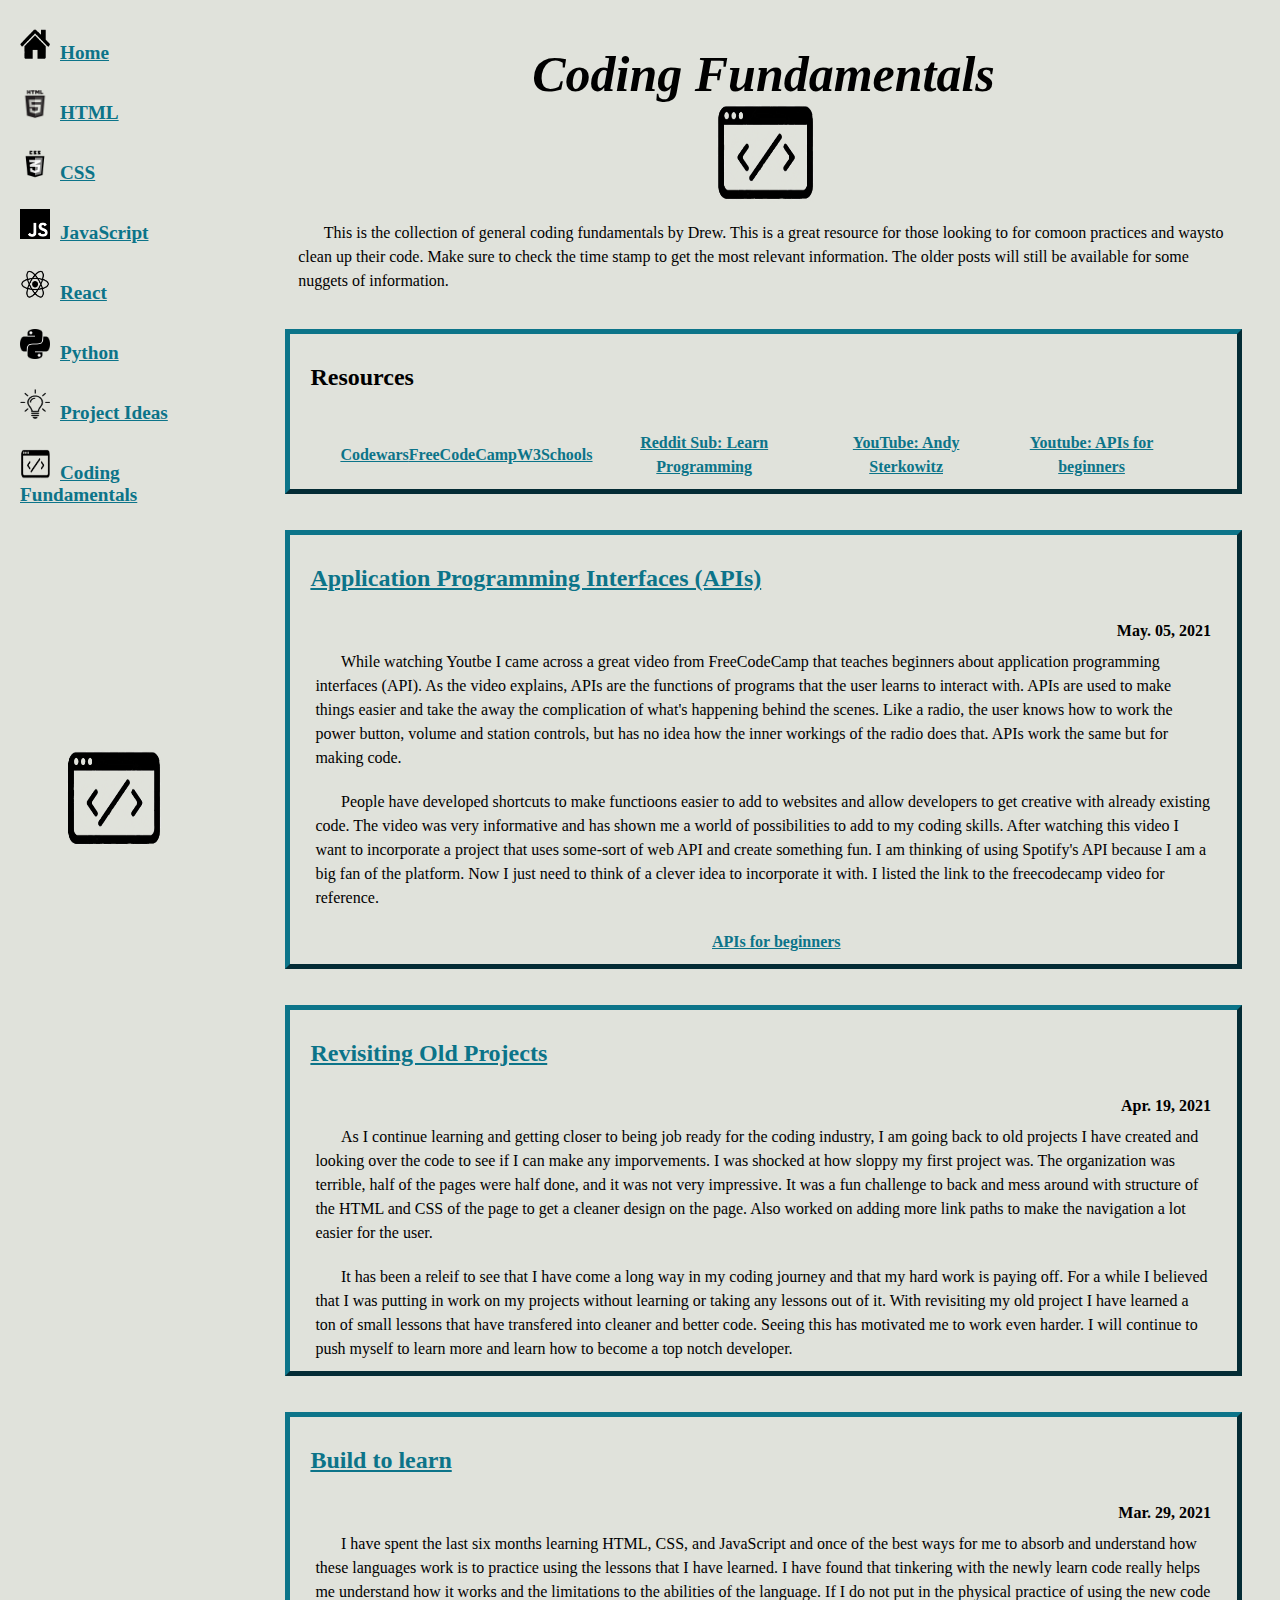
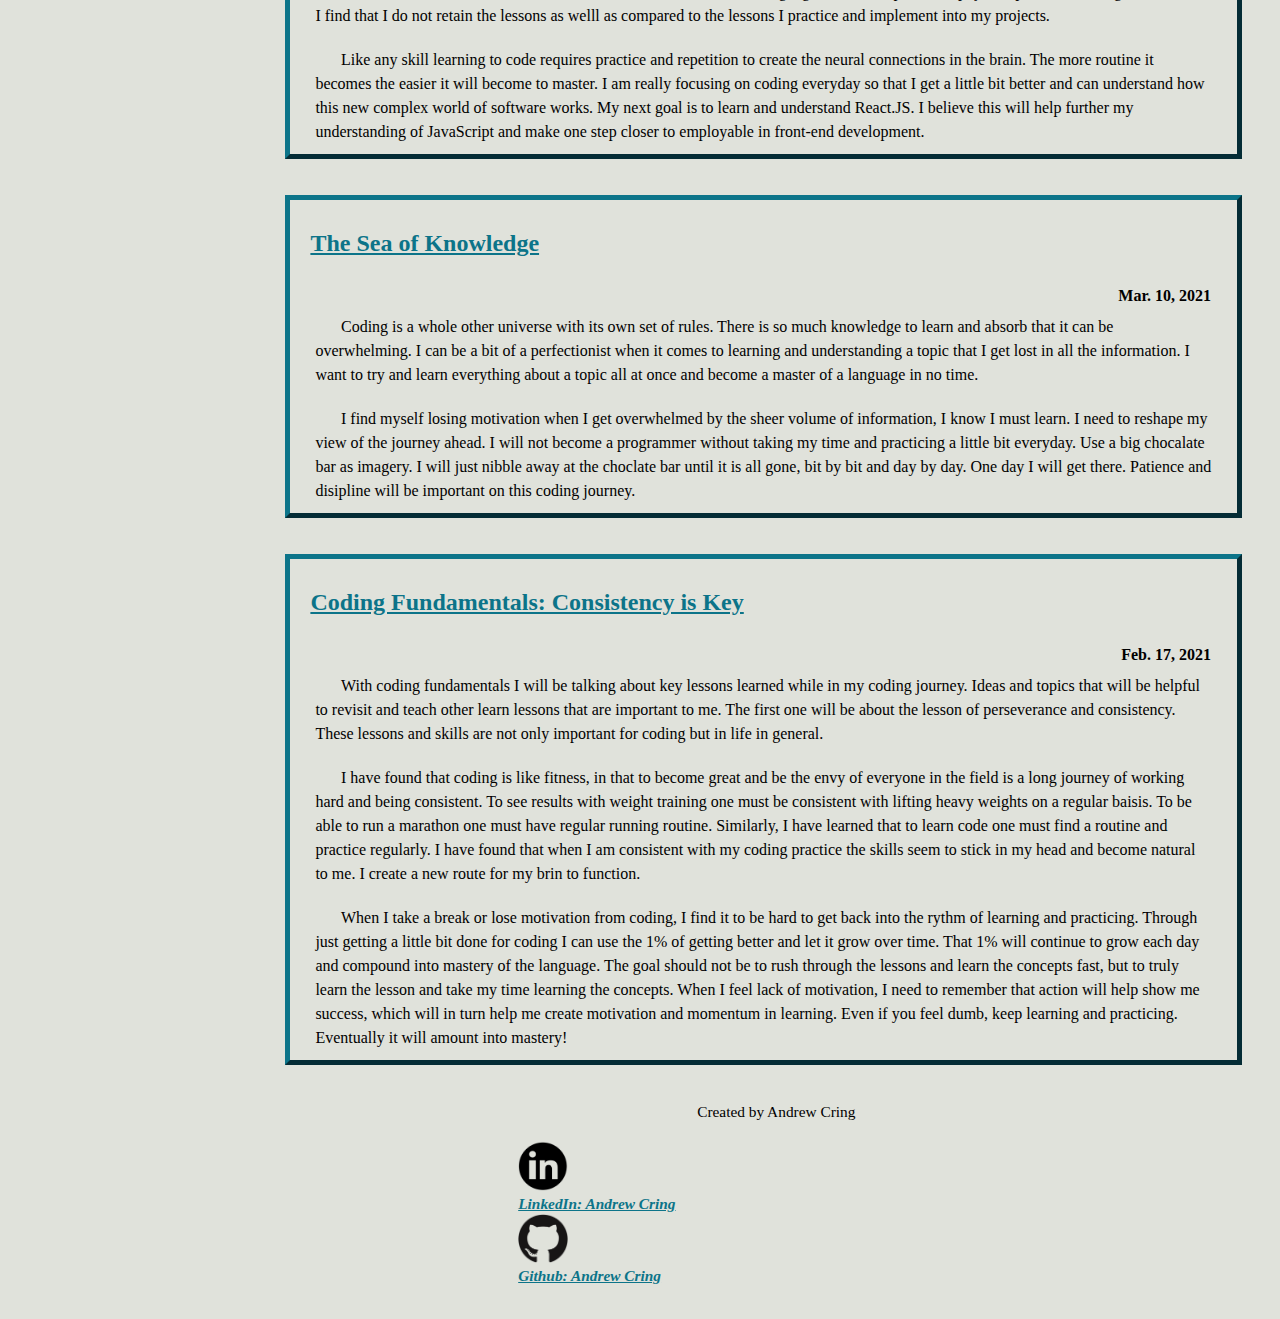
==== code_fundamentals.html @ 366c7fe5 "Update code_fundamentals.html" ====
<!doctype html>
<html>
<head>
<title>Coding Fundamentals</title>
<meta charset="utf-8">
<link href="styles.css" rel="stylesheet" type="text/css" />
</head>

<body>
<nav>
<ul>
<li><a href="index.html"><img src="images/Home_Icon2.jpeg"/>Home</a></li><!--Will need to make changes to the nav so the icon looks better highlighted-->
<li><a href="html_archive.html"><img src="images/HTML5_Logo.png"/>HTML</a></li>
<li><a href="css_archive.html"><img src="images/CSS3_Logo.png"/>CSS</a></li>
<li><a href="javascript_archive.html"><img src="images/JS_Logo.png"/>JavaScript</a></li>
<li><a href="react_archive.html"><img src="images/reactjs_logo.jpeg"/>React</a></li>
<li><a href="python_archive.html"><img src="images/Python_Logo.png"/>Python</a></li>
<li><a href="project_ideas.html"><img src="images/Light_Bulb2.png"/>Project Ideas</a></li>
<li><a href="code_fundamentals.html"><img src="images/Coding_Icon2.jpeg"/>Coding Fundamentals</a></li>
</ul>
  <a href="code_fundamentals.html"><img class="active_page" src="images/Coding_Icon2.jpeg"/></a>
</nav>
  <div id="main">
<div><h1><em>Coding Fundamentals</em></h1>
<img src="images/Coding_Icon2.jpeg" class="image-center" height="100px" width="100px"/>
<br/>
<p>This is the collection of general coding fundamentals by Drew. This is a great resource for those looking to for comoon practices and waysto clean up their code. Make sure to check the time stamp to get the most relevant information. The older posts will still be available for some nuggets of information.</p></div>
<article>
<h2>Resources</h2>
<p class="resources_links"><a href="https://www.codewars.com/dashboard" target="_blank">Codewars</a> <a href="https://www.freecodecamp.org/" target="_blank">FreeCodeCamp</a> <a href="https://www.w3schools.com/" target="_blank">W3Schools</a> <a href="https://www.reddit.com/r/learnprogramming/" target="_blank">Reddit Sub: Learn Programming</a> <a href="https://www.youtube.com/channel/UCZ9qFEC82qM6Pk-54Q4TVWA" target="_blank">YouTube: Andy Sterkowitz</a> <a href="https://www.youtube.com/watch?v=GZvSYJDk-us&t=4497s" target="_blank">Youtube: APIs for beginners</a></p>
</article>
<br/>
<article id="twentyfirst-article">
<h2><a href="index.html#twentyfirst-article">Application Programming Interfaces (APIs)</a></h2>
<time datetime="05-05-2021">May. 05, 2021</time>
<p> While watching Youtbe I came across a great video from FreeCodeCamp that teaches beginners about application programming interfaces (API). As the video explains, APIs are the functions of programs that the user learns to interact with. APIs are used to make things easier and take the away the complication of what's happening behind the scenes. Like a radio, the user knows how to work the power button, volume and station controls, but has no idea how the inner workings of the radio does that. APIs work the same but for making code.</p>

<p> People have developed shortcuts to make functioons easier to add to websites and allow developers to get creative with already existing code. The video was very informative and has shown me a world of possibilities to add to my coding skills. After watching this video I want to incorporate a project that uses some-sort of web API and create something fun. I am thinking of using Spotify's API because I am a big fan of the platform. Now I just need to think of a clever idea to incorporate it with. I listed the link to the freecodecamp video for reference. </p>
<p><a href="https://www.youtube.com/watch?v=GZvSYJDk-us&t=4497s" target="_blank">APIs for beginners</a></p>
</article>
<br/>
<article id="eighteenth-article">
<h2><a href="index.html#eighteenth-article"> Revisiting Old Projects</a></h2>
<time datetime="04-19-2021">Apr. 19, 2021</time>
<p> As I continue learning and getting closer to being job ready for the coding industry, I am going back to old projects I have created and looking over the code to see if I can make any imporvements. I was shocked at how sloppy my first project was. The organization was terrible, half of the pages were half done, and it was not very impressive. It was a fun challenge to back and mess around with structure of the HTML and CSS of the page to get a cleaner design on the page. Also worked on adding more link paths to make the navigation a lot easier for the user. </p>

<p> It has been a releif to see that I have come a long way in my coding journey and that my hard work is paying off. For a while I believed that I was putting in work on my projects without learning or taking any lessons out of it. With revisiting my old project I have learned a ton of small lessons that have transfered into cleaner and better code. Seeing this has motivated me to work even harder. I will continue to push myself to learn more and learn how to become a top notch developer.  </p>
</article>
</br>
<article id="sixteenth-article">
<h2><a href="index.html#sixteenth-article">Build to learn</a></h2>
<time datetime="03-29-2021">Mar. 29, 2021</time>
<p> I have spent the last six months learning HTML, CSS, and JavaScript and once of the best ways for me to absorb and understand how these languages work is to practice using the lessons that I have learned. I have found that tinkering with the newly learn code really helps me understand how it works and the limitations to the abilities of the language. If I do not put in the physical practice of using the new code I find that I do not retain the lessons as welll as compared to the lessons I practice and implement into my projects. </p>

<p> Like any skill learning to code requires practice and repetition to create the neural connections in the brain. The more routine it becomes the easier it will become to master. I am really focusing on coding everyday so that I get a little bit better and can understand how this new complex world of software works. My next goal is to learn and understand React.JS. I believe this will help further my understanding of JavaScript and make one step closer to employable in front-end development. </p>
</article>
<br/>
<article id="tenth-article">
<h2><a href="index.html#tenth-article">The Sea of Knowledge</a></h2>
<time datetime="03-10-2021">Mar. 10, 2021</time>
<p>Coding is a whole other universe with its own set of rules. There is so much knowledge to learn and absorb that it can be overwhelming. I can be a bit of a perfectionist when it comes to learning and understanding a topic that I get lost in all the information. I want to try and learn everything about a topic all at once and become a master of a language in no time. </p>

<p>I find myself losing motivation when I get overwhelmed by the sheer volume of information, I know I must learn. I need to reshape my view of the journey ahead. I will not become a programmer without taking my time and practicing a little bit everyday. Use a big chocalate bar as imagery. I will just nibble away at the choclate bar until it is all gone, bit by bit and day by day. One day I will get there. Patience and disipline will be important on this coding journey. </p>
</article>
<br/>
<article id="fifth-article">
<h2><a href="index.html#fifth-article">Coding Fundamentals: Consistency is Key</a></h2>
<time datetime="02-17-2021">Feb. 17, 2021</time>
<p> With coding fundamentals I will be talking about key lessons learned while in my coding journey. Ideas and topics that will be helpful to revisit and teach other learn lessons that are important to me. The first one will be about the lesson of perseverance and consistency. These lessons and skills are not only important for coding but in life in general. </p>

<p> I have found that coding is like fitness, in that to become great and be the envy of everyone in the field is a long journey of working hard and being consistent. To see results with weight training one must be consistent with lifting heavy weights on a regular baisis. To be able to run a marathon one must have regular running routine. Similarly, I have learned that to learn code one must find a routine and practice regularly. I have found that when I am consistent with my coding practice the skills seem to stick in my head and become natural to me. I create a new route for my brin to function. </p>

<p> When I take a break or lose motivation from coding, I find it to be hard to get back into the rythm of learning and practicing. Through just getting a little bit done for coding I can use the 1% of getting better and let it grow over time. That 1% will continue to grow each day and compound into mastery of the language. The goal should not be to rush through the lessons and learn the concepts fast, but to truly learn the lesson and take my time learning the concepts. When I feel lack of motivation, I need to remember that action will help show me success, which will in turn help me create motivation and momentum in learning. Even if you feel dumb, keep learning and practicing. Eventually it will amount into mastery! </p>
</article>

<footer>
<p>Created by Andrew Cring</p>
<a href="https://www.linkedin.com/in/andrew-cring-57a558130/"><img src="images/linkedin_logo.png" width="50px" height="50px"/>
<address>LinkedIn: Andrew Cring</a></address>
<a href="https://github.com/ACring17"><img src="images/github_logo.png" width="50px" height="50px"/>
<address>Github: Andrew Cring</a></address>
</footer>
  </div>
<script src="blog.js"></script>
</body>
</html>
---- styles.css ----
body,
body * {
    margin: unset;
    box-sizing: unset;
    padding: unset;
    color: unset;
    text-decoration: unset;
    background-color: #e0e2db;
}

h1 {
    text-align: center;
    padding-top: 3vh;
    font-size: 50px;
}

h2 {
    margin: 30px 20px;
}

h3 {
    text-align: center;
}

div {
    display: flex;
    flex-flow: column wrap;
    margin: 1vh 2vw;
}

#main {
    transition: margin-left .5s;
    padding-left: 247px;
}

div a:hover {
    color: #daa520;
}

p {
    text-indent: 2vw;
    margin-bottom: 2vh;
    line-height: 1.5;
    display: flex;
    justify-content: center;
    align-items: center;
}

a {
    text-decoration: underline;
    font-weight: 600;
}

a:link {
    color: #0c7489;
}

a:visited {
    color: purple;
}

a:hover {
    color: #daa520;
}


/*Everything above is the parent styling for the page. Will effect everything outside the article*/

nav {
    display: block;
    justify-content: space-around;
    align-items: center;
    font-size: 1.2rem;
    margin: 0;
    padding: 20px 20px;
    height: 100%;
    width: 17%;
    position: fixed;
    overflow: auto;
}

nav li {
    flex-direction: column;
    list-style-type: none;
    padding-bottom: 25px;
}

nav img {
    height: 30px;
    width: 30px;
    padding-right: 10px;
}

.active_page {
    height: 11%;
    width: 45%;
    padding-top: 100%;
    padding-left: 20%;
}

/*Below is the styling for the article elements and will change how the article is displayed.*/

article {
    display: flex;
    flex-flow: column wrap;
    margin: 1vh 1vw;
    border: 5px outset #0c7489;
}

article p {
    margin: 10px 25px;
}

article a:link {
    color: #0c7489;
}

article a:hover {
    color: #daa520;
}

.resources_links {
    text-align: center;
    word-wrap: normal;
    text-indent: unset;
    white-space: normal;
    padding: 0px 25px;
}

time {
    display: flex;
    flex-direction: row-reverse;
    padding-right: 2vw;
    float: initial;
    font-weight: 600;
}

footer {
    margin: 2vw;
    font-size: 1.2vw;
}


/*Below are the classes and IDs used to help style specific elements*/

.image-center {
    margin: auto;
}


/*Make a class or CSS rule for article links so they look different */

/* CODE FOR SMALLER SCREENS */

@media screen (min-width: 400px) {
    article {
        grid-template-columns: 1fr 5% [start] 90% [end] 5% 1fr;
    }
    nav {
        display: flex;
        justify-content: space-around;
        align-items: center;
        font-size: .9rem;
         padding: 10px 20px;
    }
    .active_page {
        position: absolute;
        min-height: 20px;
        min-width: 20px;
    }
    #main {
        padding-left: 150px;
    }
    footer {
        padding: 0 130px;
    }
}


/* CODE FOR LANDSCAPE MODE */

@media screen and (min-width: 568px) {
    article {
        grid-template-columns: 1fr 5% [start] 90% [end] 5% 1fr;
    }
    nav {
        display: flex;
        justify-content: space-around;
        align-items: center;
        font-size: .9rem;
        padding: 10px 20px;
    }
    .active_page {
        position: absolute;
        min-height: 20px;
        min-width: 20px;
    }
    #main {
        padding-left: 170px;
    }
    footer {
        padding: 0 220px;
    }
}


/* CODE FOR TABLET SCREENS */

@media (min-width: 768px) {
    article {
        display: flex;
        flex-flow: column wrap;
        margin: 1vh 1vw;
        border: 5px outset #0c7489;
    }
    nav {
        display: block;
        justify-content: space-around;
        align-items: center;
        font-size: 1.2rem;
        margin: 0;
        padding: 20px 20px;
        height: 100%;
        min-width: 130px;
        position: fixed;
        overflow: auto;
    }
    .active_page {
        position: relative;
        min-height: 20px;
        min-width: 20px;
        padding-bottom: 50px;
    }
    #main {
        padding-left: 200px;
    }
}

/* CODE FOR SMALL DESKTOPS/LAPTOPS */

@media (min-width: 1024px) {
    article {
        display: flex;
        flex-flow: column wrap;
        margin: 1vh 1vw;
        border: 5px outset #0c7489;
    }
    nav {
        display: block;
        justify-content: space-around;
        align-items: center;
        font-size: 1.2rem;
        margin: 0;
        padding: 20px 20px;
        height: 100%;
        width: 17%;
        position: fixed;
        overflow: auto;
    }
    .active_page {
        height: 11%;
        width: 45%;
        padding-top: 100%;
        padding-left: 20%;
    }
    #main {
        transition: margin-left .5s;
        padding-left: 247px;
    }
    footer {
        margin: 2vw;
        font-size: 1.2vw;
    }
}


/* CODE FOR NORMAL DESKTOPS */

@media (min-width: 1300px) {
    article {
        grid-template-columns: 1fr 5% [start] 90% [end] 5% 1fr;
    }
    nav {
        display: flex;
        justify-content: space-around;
        align-items: center;
        font-size: .9rem;
    }
}
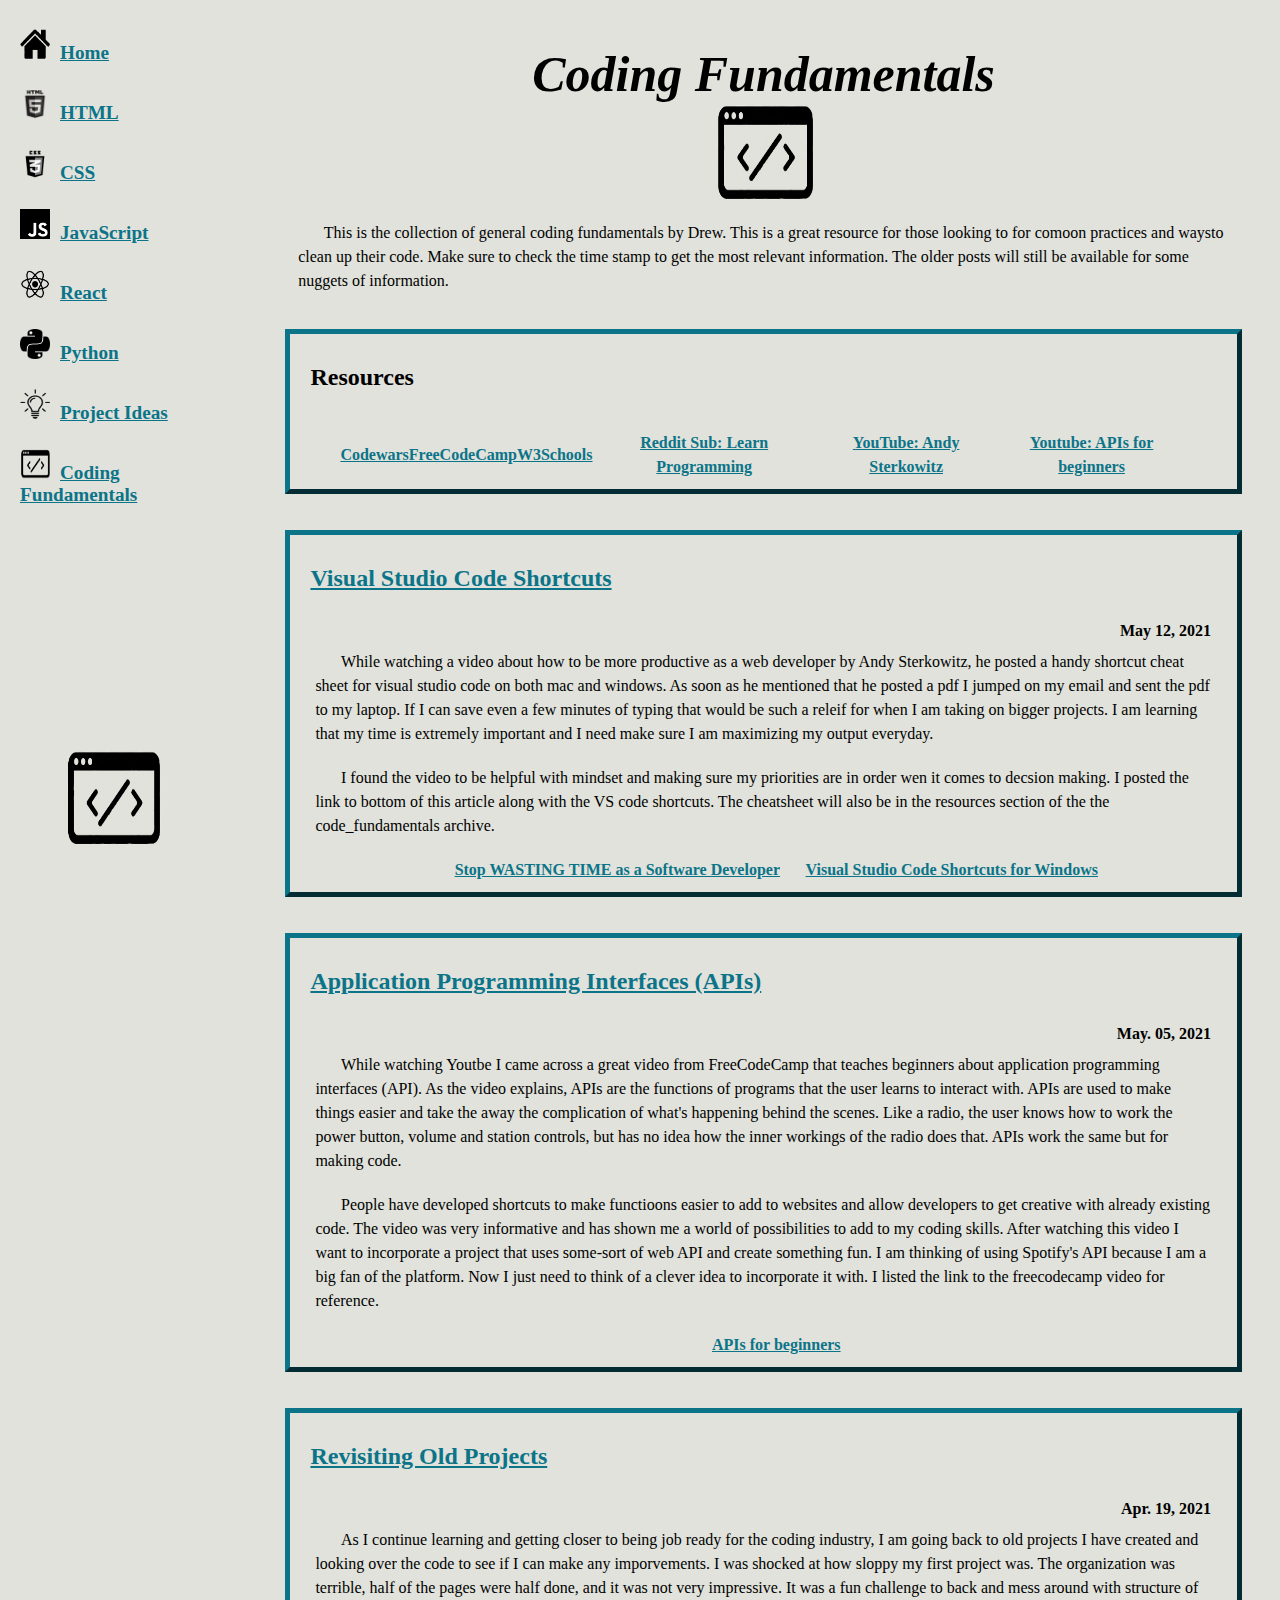
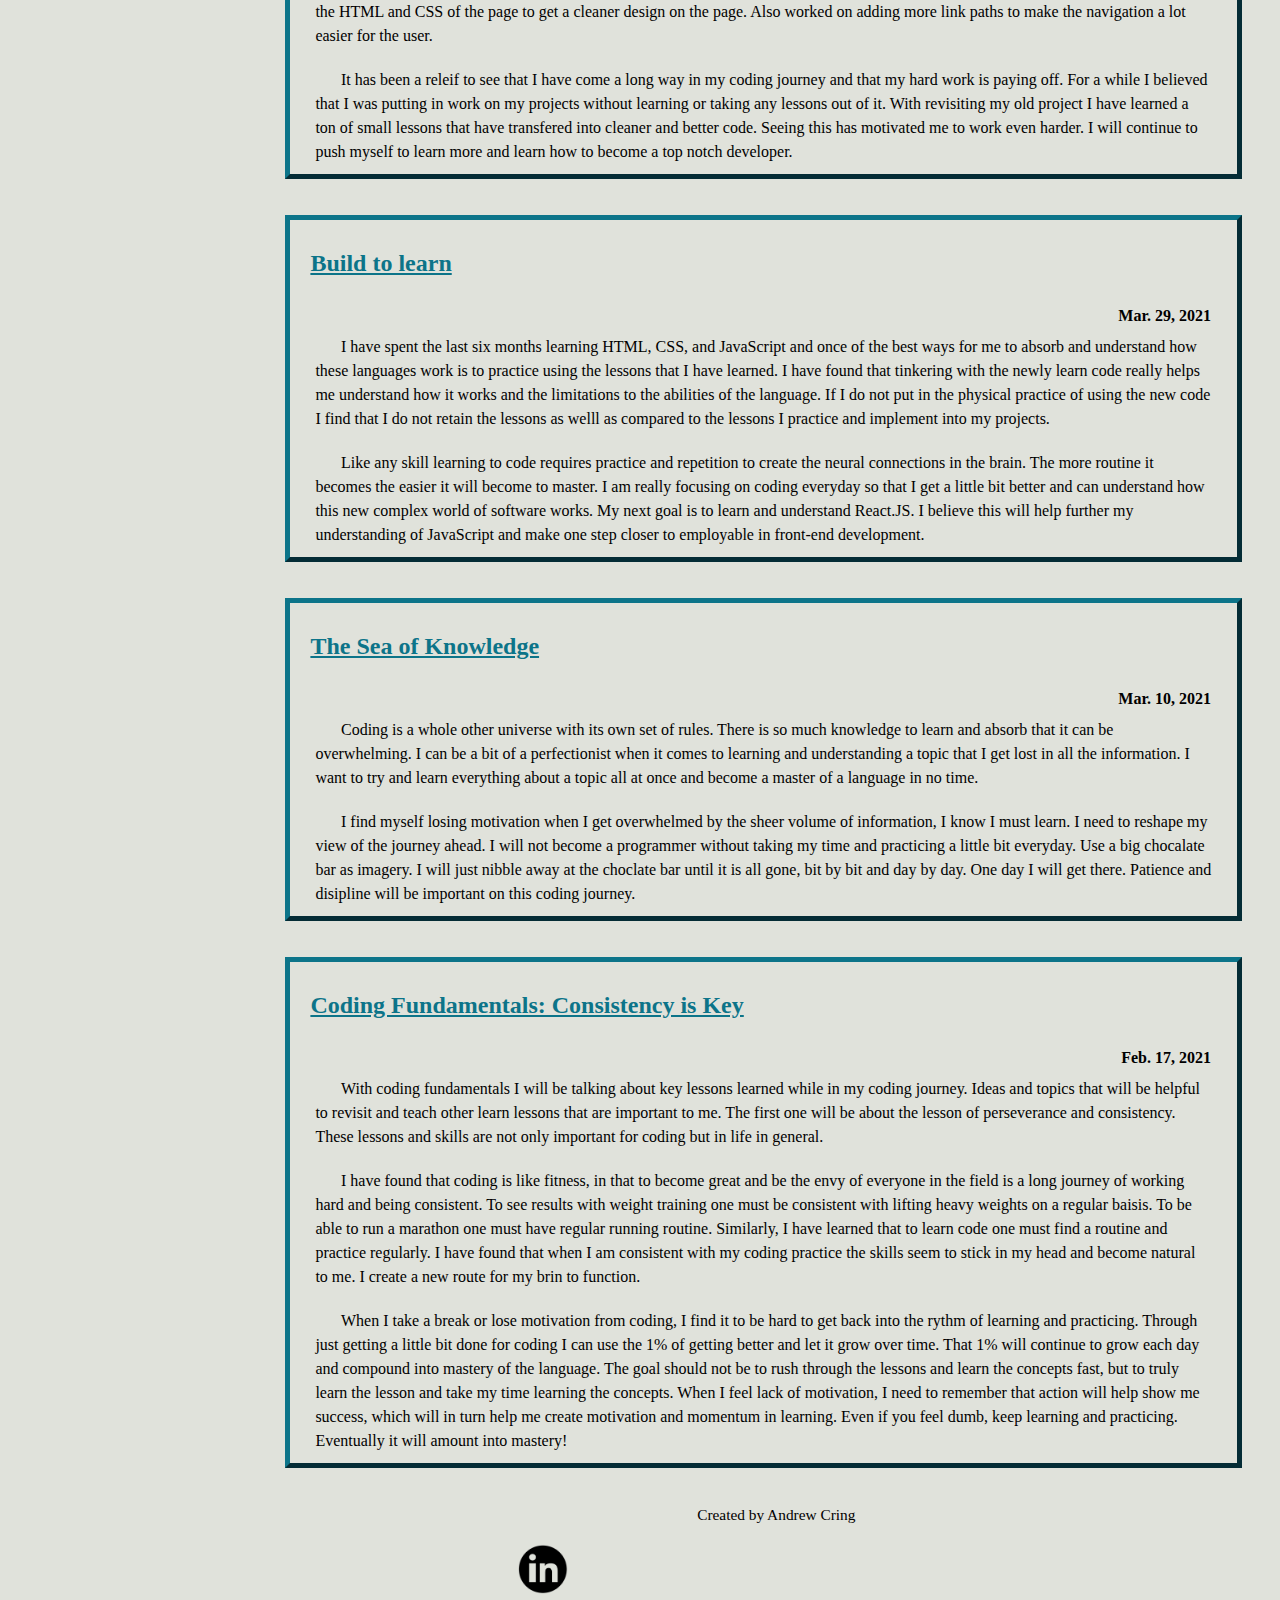
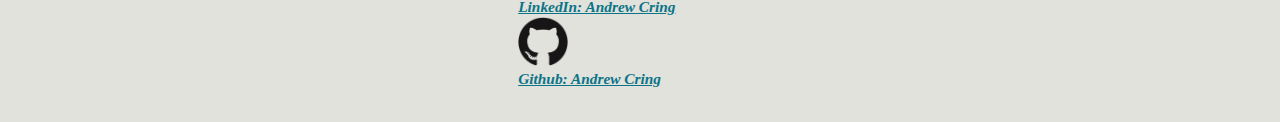
==== commit 1d748c34: "Update code_fundamentals.html" ====
--- a/code_fundamentals.html
+++ b/code_fundamentals.html
@@ -28,6 +28,16 @@
 <article>
 <h2>Resources</h2>
 <p class="resources_links"><a href="https://www.codewars.com/dashboard" target="_blank">Codewars</a> <a href="https://www.freecodecamp.org/" target="_blank">FreeCodeCamp</a> <a href="https://www.w3schools.com/" target="_blank">W3Schools</a> <a href="https://www.reddit.com/r/learnprogramming/" target="_blank">Reddit Sub: Learn Programming</a> <a href="https://www.youtube.com/channel/UCZ9qFEC82qM6Pk-54Q4TVWA" target="_blank">YouTube: Andy Sterkowitz</a> <a href="https://www.youtube.com/watch?v=GZvSYJDk-us&t=4497s" target="_blank">Youtube: APIs for beginners</a></p>
+</article>
+<br/>
+<article id="twentythird-article">
+<h2><a href="index.html#twentythird-article"> Visual Studio Code Shortcuts</a></h2>
+<time datetime="05-12-2021">May 12, 2021</time>
+<p> While watching a video about how to be more productive as a web developer by Andy Sterkowitz, he posted a handy shortcut cheat sheet for visual studio code on both mac and windows. As soon as he mentioned that he posted a pdf I jumped on my email and sent the pdf to my laptop. If I can save even a few minutes of typing that would be such a releif for when I am taking on bigger projects. I am learning that my time is extremely important and I need make sure I am maximizing my output everyday.</p>
+
+<p> I found the video to be helpful with mindset and making sure my priorities are in order wen it comes to decsion making. I posted the link to bottom of this article along with the VS code shortcuts. The cheatsheet will also be in the resources section of the the code_fundamentals archive.</p>
+
+<p><a href="https://www.youtube.com/watch?v=SoqXyrTtang" target="_blank">Stop WASTING TIME as a Software Developer</a> <a href="images/keyboard-shortcuts-windows.pdf" target="_blank">Visual Studio Code Shortcuts for Windows</a></p>
 </article>
 <br/>
 <article id="twentyfirst-article">
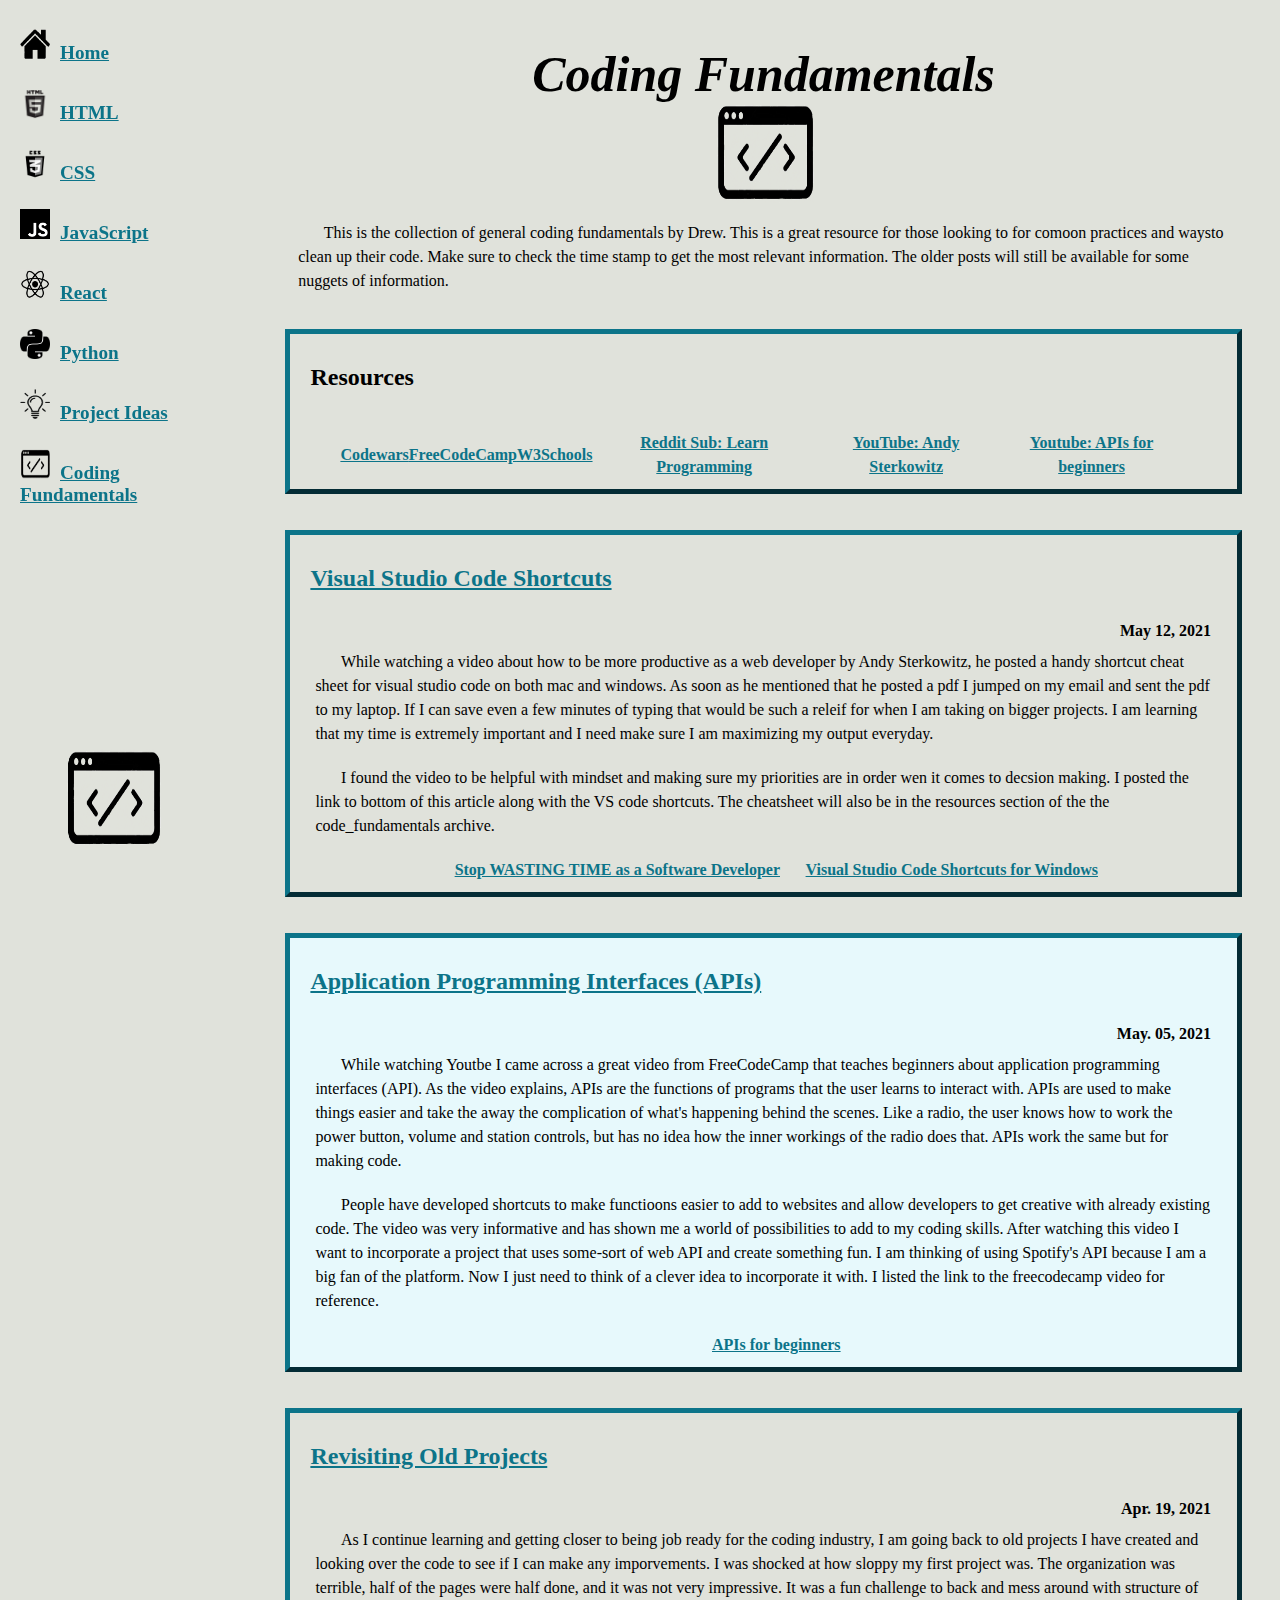
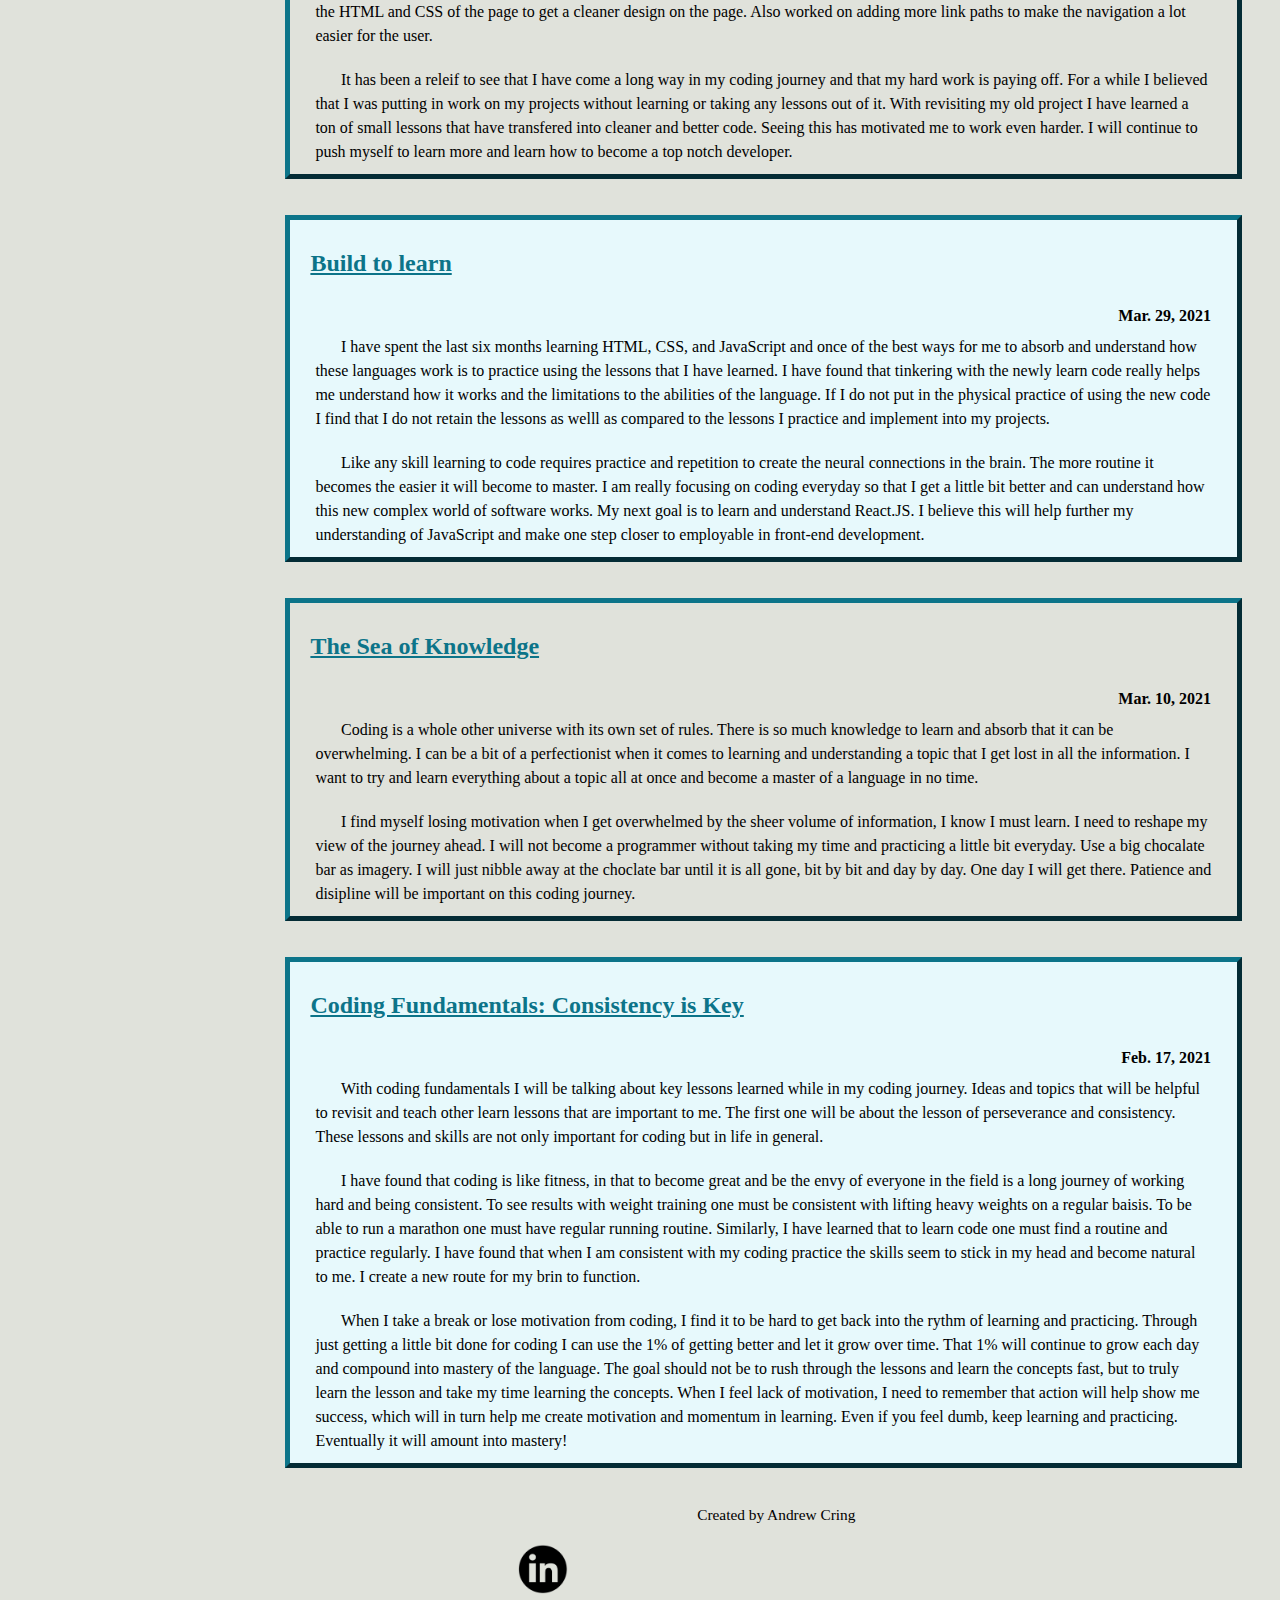
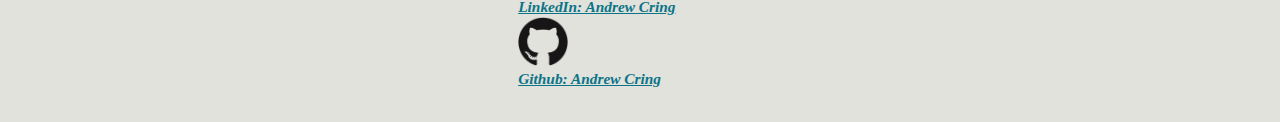
==== commit f5bed6a3: "Update code_fundamentals.html" ====
--- a/code_fundamentals.html
+++ b/code_fundamentals.html
@@ -9,7 +9,7 @@
 <body>
 <nav>
 <ul>
-<li><a href="index.html"><img src="images/Home_Icon2.jpeg"/>Home</a></li><!--Will need to make changes to the nav so the icon looks better highlighted-->
+<li><a href="index.html"><img src="images/Home_Icon2.jpeg"/>Home</a></li>
 <li><a href="html_archive.html"><img src="images/HTML5_Logo.png"/>HTML</a></li>
 <li><a href="css_archive.html"><img src="images/CSS3_Logo.png"/>CSS</a></li>
 <li><a href="javascript_archive.html"><img src="images/JS_Logo.png"/>JavaScript</a></li>
@@ -40,7 +40,7 @@
 <p><a href="https://www.youtube.com/watch?v=SoqXyrTtang" target="_blank">Stop WASTING TIME as a Software Developer</a> <a href="images/keyboard-shortcuts-windows.pdf" target="_blank">Visual Studio Code Shortcuts for Windows</a></p>
 </article>
 <br/>
-<article id="twentyfirst-article">
+<article class= "odd-article" id="twentyfirst-article">
 <h2><a href="index.html#twentyfirst-article">Application Programming Interfaces (APIs)</a></h2>
 <time datetime="05-05-2021">May. 05, 2021</time>
 <p> While watching Youtbe I came across a great video from FreeCodeCamp that teaches beginners about application programming interfaces (API). As the video explains, APIs are the functions of programs that the user learns to interact with. APIs are used to make things easier and take the away the complication of what's happening behind the scenes. Like a radio, the user knows how to work the power button, volume and station controls, but has no idea how the inner workings of the radio does that. APIs work the same but for making code.</p>
@@ -57,7 +57,7 @@
 <p> It has been a releif to see that I have come a long way in my coding journey and that my hard work is paying off. For a while I believed that I was putting in work on my projects without learning or taking any lessons out of it. With revisiting my old project I have learned a ton of small lessons that have transfered into cleaner and better code. Seeing this has motivated me to work even harder. I will continue to push myself to learn more and learn how to become a top notch developer.  </p>
 </article>
 </br>
-<article id="sixteenth-article">
+<article class= "odd-article" id="sixteenth-article">
 <h2><a href="index.html#sixteenth-article">Build to learn</a></h2>
 <time datetime="03-29-2021">Mar. 29, 2021</time>
 <p> I have spent the last six months learning HTML, CSS, and JavaScript and once of the best ways for me to absorb and understand how these languages work is to practice using the lessons that I have learned. I have found that tinkering with the newly learn code really helps me understand how it works and the limitations to the abilities of the language. If I do not put in the physical practice of using the new code I find that I do not retain the lessons as welll as compared to the lessons I practice and implement into my projects. </p>
@@ -73,7 +73,7 @@
 <p>I find myself losing motivation when I get overwhelmed by the sheer volume of information, I know I must learn. I need to reshape my view of the journey ahead. I will not become a programmer without taking my time and practicing a little bit everyday. Use a big chocalate bar as imagery. I will just nibble away at the choclate bar until it is all gone, bit by bit and day by day. One day I will get there. Patience and disipline will be important on this coding journey. </p>
 </article>
 <br/>
-<article id="fifth-article">
+<article class= "odd-article" id="fifth-article">
 <h2><a href="index.html#fifth-article">Coding Fundamentals: Consistency is Key</a></h2>
 <time datetime="02-17-2021">Feb. 17, 2021</time>
 <p> With coding fundamentals I will be talking about key lessons learned while in my coding journey. Ideas and topics that will be helpful to revisit and teach other learn lessons that are important to me. The first one will be about the lesson of perseverance and consistency. These lessons and skills are not only important for coding but in life in general. </p>
--- a/styles.css
+++ b/styles.css
@@ -5,7 +5,14 @@
     padding: unset;
     color: unset;
     text-decoration: unset;
+}
+
+body{
     background-color: #e0e2db;
+}
+
+.odd-article {
+    background-color: #e7f9fc;
 }
 
 h1 {
@@ -98,6 +105,7 @@
     padding-left: 20%;
 }
 
+
 /*Below is the styling for the article elements and will change how the article is displayed.*/
 
 article {
@@ -118,6 +126,9 @@
 article a:hover {
     color: #daa520;
 }
+
+
+/* Use this class for when the resource page gets too long and needs adjustments. Currently on JS resources */
 
 .resources_links {
     text-align: center;
@@ -148,11 +159,12 @@
 }
 
 
-/*Make a class or CSS rule for article links so they look different */
-
 /* CODE FOR SMALLER SCREENS */
 
-@media screen (min-width: 400px) {
+
+/* Still need to work on the active page image, not sitting in the right spot, temporary fix is making it absolute in position. Not sure where it went though.  */
+
+@media screen and (min-width: 400px) {
     article {
         grid-template-columns: 1fr 5% [start] 90% [end] 5% 1fr;
     }
@@ -161,7 +173,7 @@
         justify-content: space-around;
         align-items: center;
         font-size: .9rem;
-         padding: 10px 20px;
+        padding: 10px 20px;
     }
     .active_page {
         position: absolute;
@@ -236,6 +248,7 @@
     }
 }
 
+
 /* CODE FOR SMALL DESKTOPS/LAPTOPS */
 
 @media (min-width: 1024px) {
@@ -278,12 +291,35 @@
 
 @media (min-width: 1300px) {
     article {
-        grid-template-columns: 1fr 5% [start] 90% [end] 5% 1fr;
-    }
-    nav {
-        display: flex;
-        justify-content: space-around;
-        align-items: center;
-        font-size: .9rem;
-    }
-}
+        display: flex;
+        flex-flow: column wrap;
+        margin: 1vh 1vw;
+        border: 5px outset #0c7489;
+    }
+    nav {
+        display: block;
+        justify-content: space-around;
+        align-items: center;
+        font-size: 1.2rem;
+        margin: 0;
+        padding: 20px 20px;
+        height: 100%;
+        width: 17%;
+        position: fixed;
+        overflow: auto;
+    }
+    .active_page {
+        height: 11%;
+        width: 45%;
+        padding-top: 100%;
+        padding-left: 20%;
+    }
+    #main {
+        transition: margin-left .5s;
+        padding-left: 247px;
+    }
+    footer {
+        margin: 2vw;
+        font-size: 1.2vw;
+    }
+}
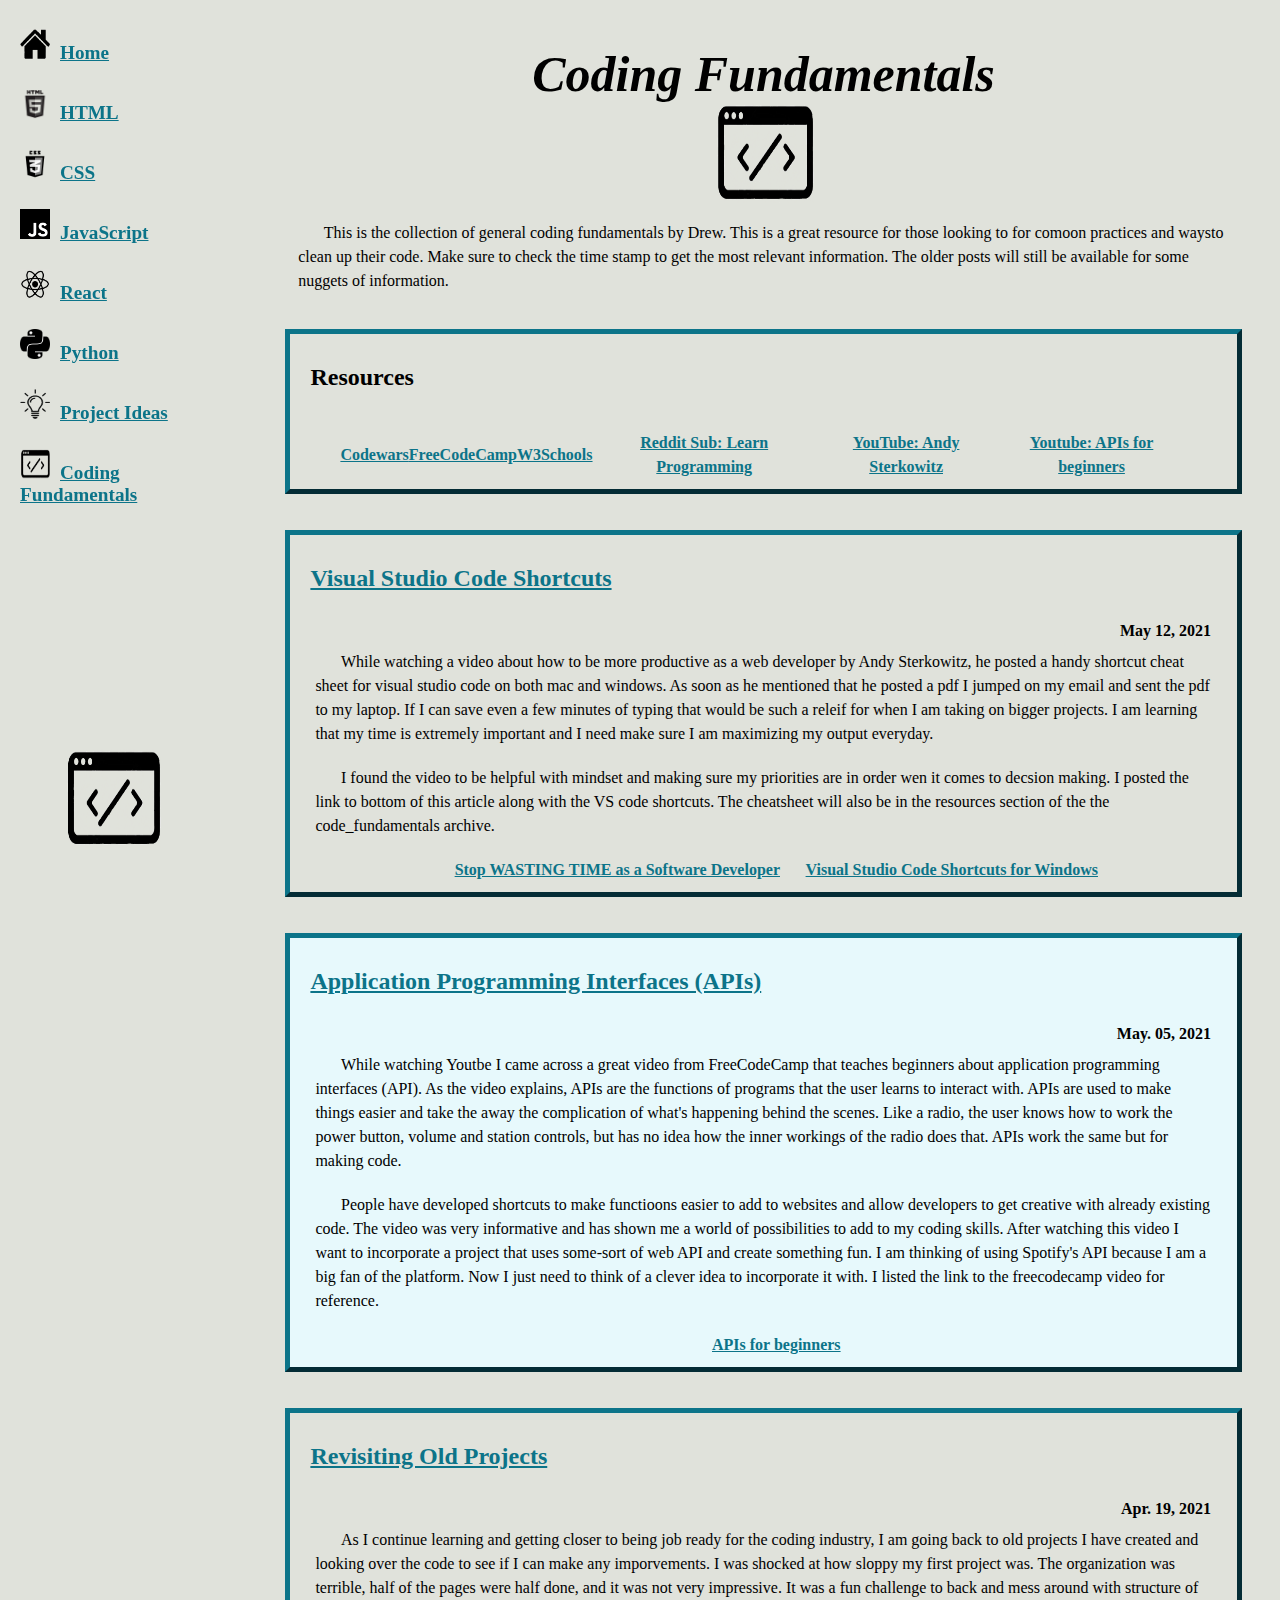
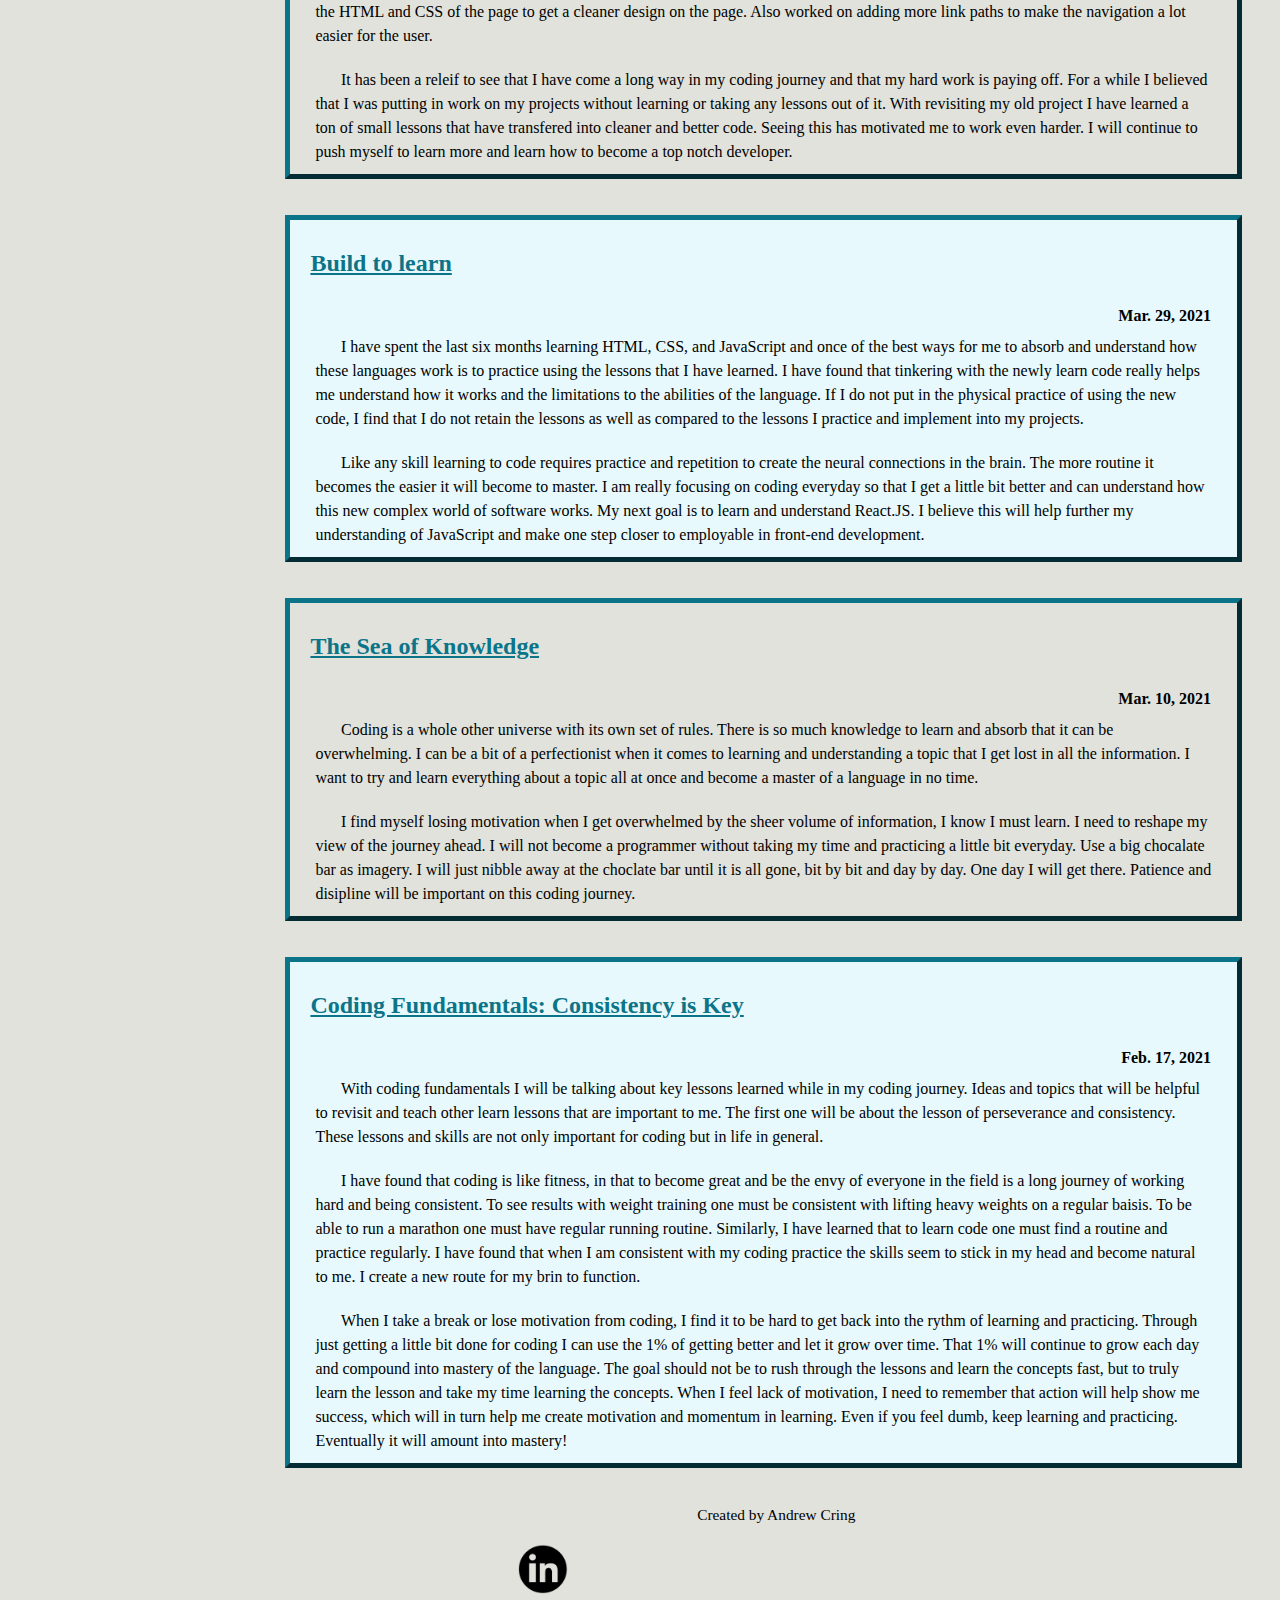
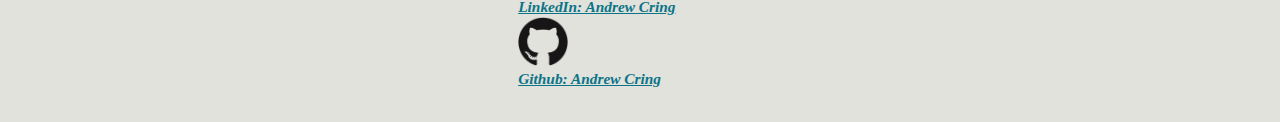
==== commit ef0bbdb7: "Update code_fundamentals.html" ====
--- a/code_fundamentals.html
+++ b/code_fundamentals.html
@@ -60,7 +60,7 @@
 <article class= "odd-article" id="sixteenth-article">
 <h2><a href="index.html#sixteenth-article">Build to learn</a></h2>
 <time datetime="03-29-2021">Mar. 29, 2021</time>
-<p> I have spent the last six months learning HTML, CSS, and JavaScript and once of the best ways for me to absorb and understand how these languages work is to practice using the lessons that I have learned. I have found that tinkering with the newly learn code really helps me understand how it works and the limitations to the abilities of the language. If I do not put in the physical practice of using the new code I find that I do not retain the lessons as welll as compared to the lessons I practice and implement into my projects. </p>
+<p> I have spent the last six months learning HTML, CSS, and JavaScript and once of the best ways for me to absorb and understand how these languages work is to practice using the lessons that I have learned. I have found that tinkering with the newly learn code really helps me understand how it works and the limitations to the abilities of the language. If I do not put in the physical practice of using the new code, I find that I do not retain the lessons as well as compared to the lessons I practice and implement into my projects. </p>
 
 <p> Like any skill learning to code requires practice and repetition to create the neural connections in the brain. The more routine it becomes the easier it will become to master. I am really focusing on coding everyday so that I get a little bit better and can understand how this new complex world of software works. My next goal is to learn and understand React.JS. I believe this will help further my understanding of JavaScript and make one step closer to employable in front-end development. </p>
 </article>
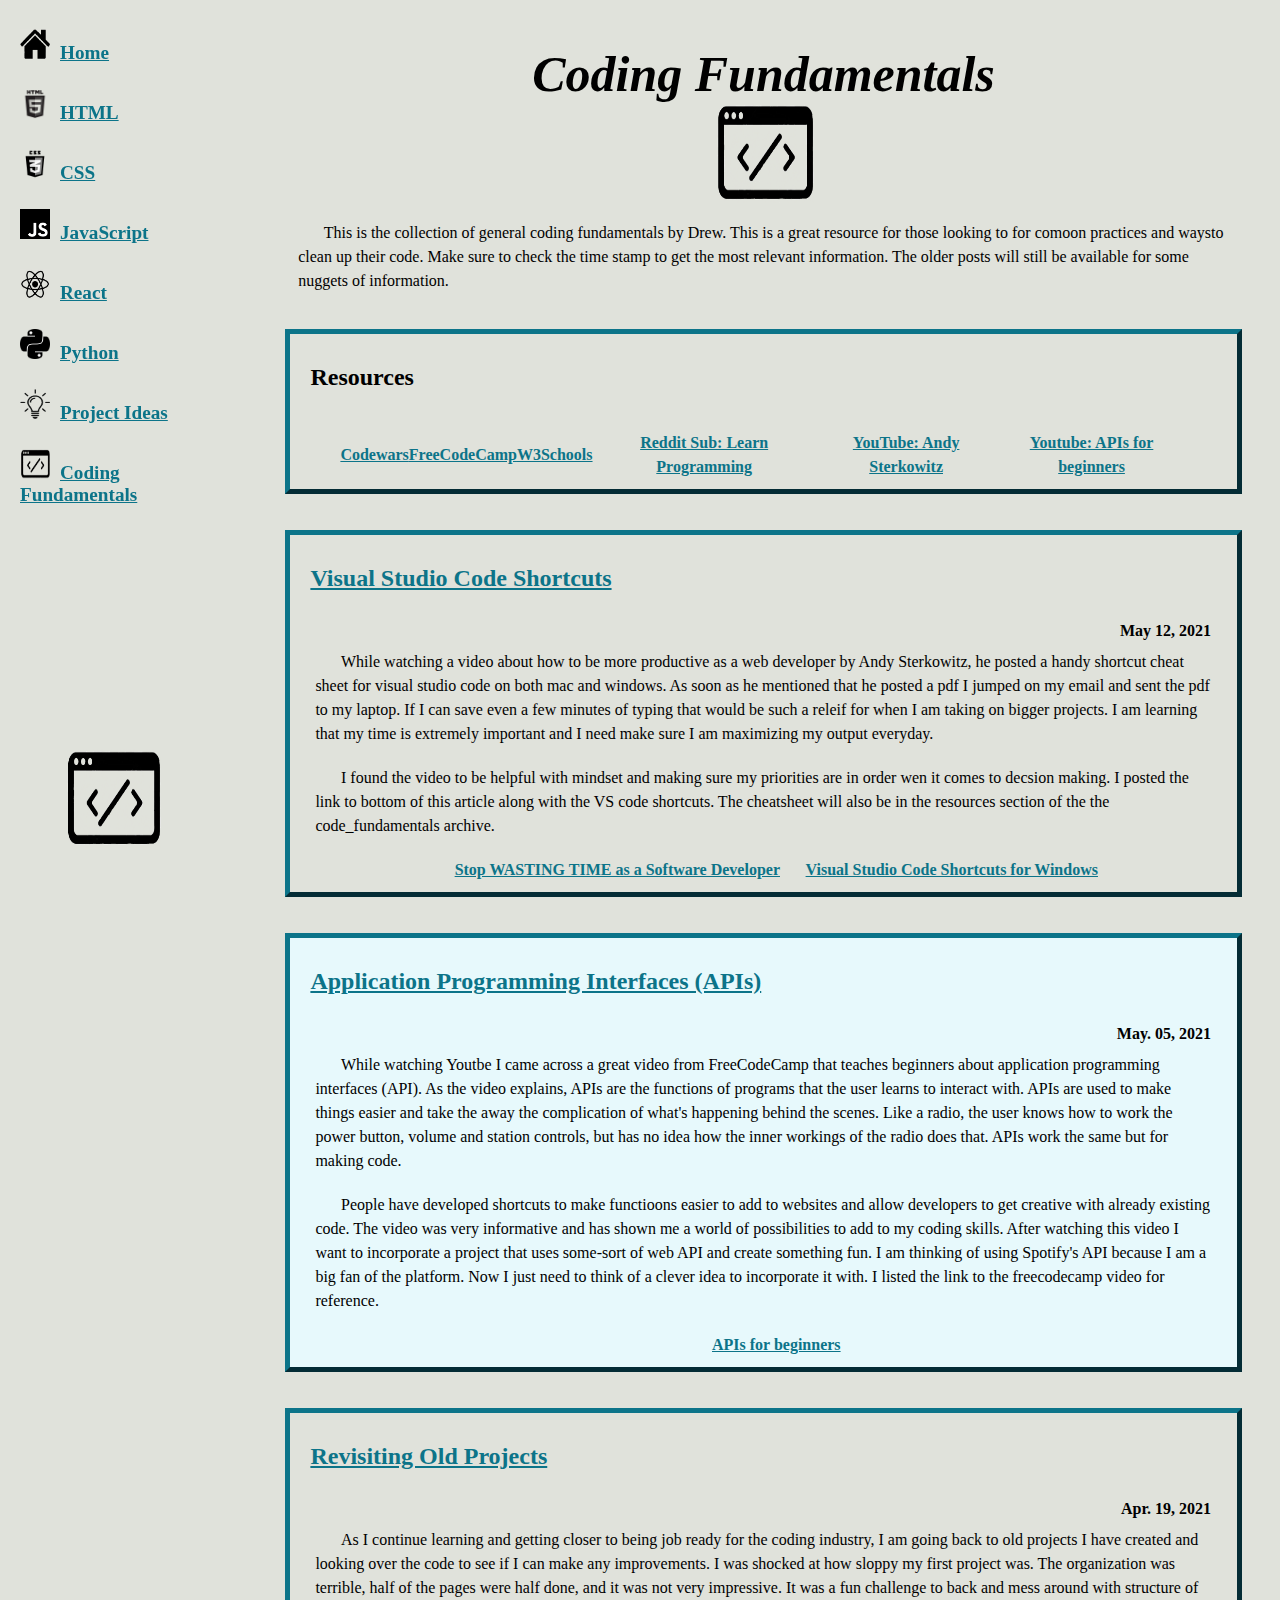
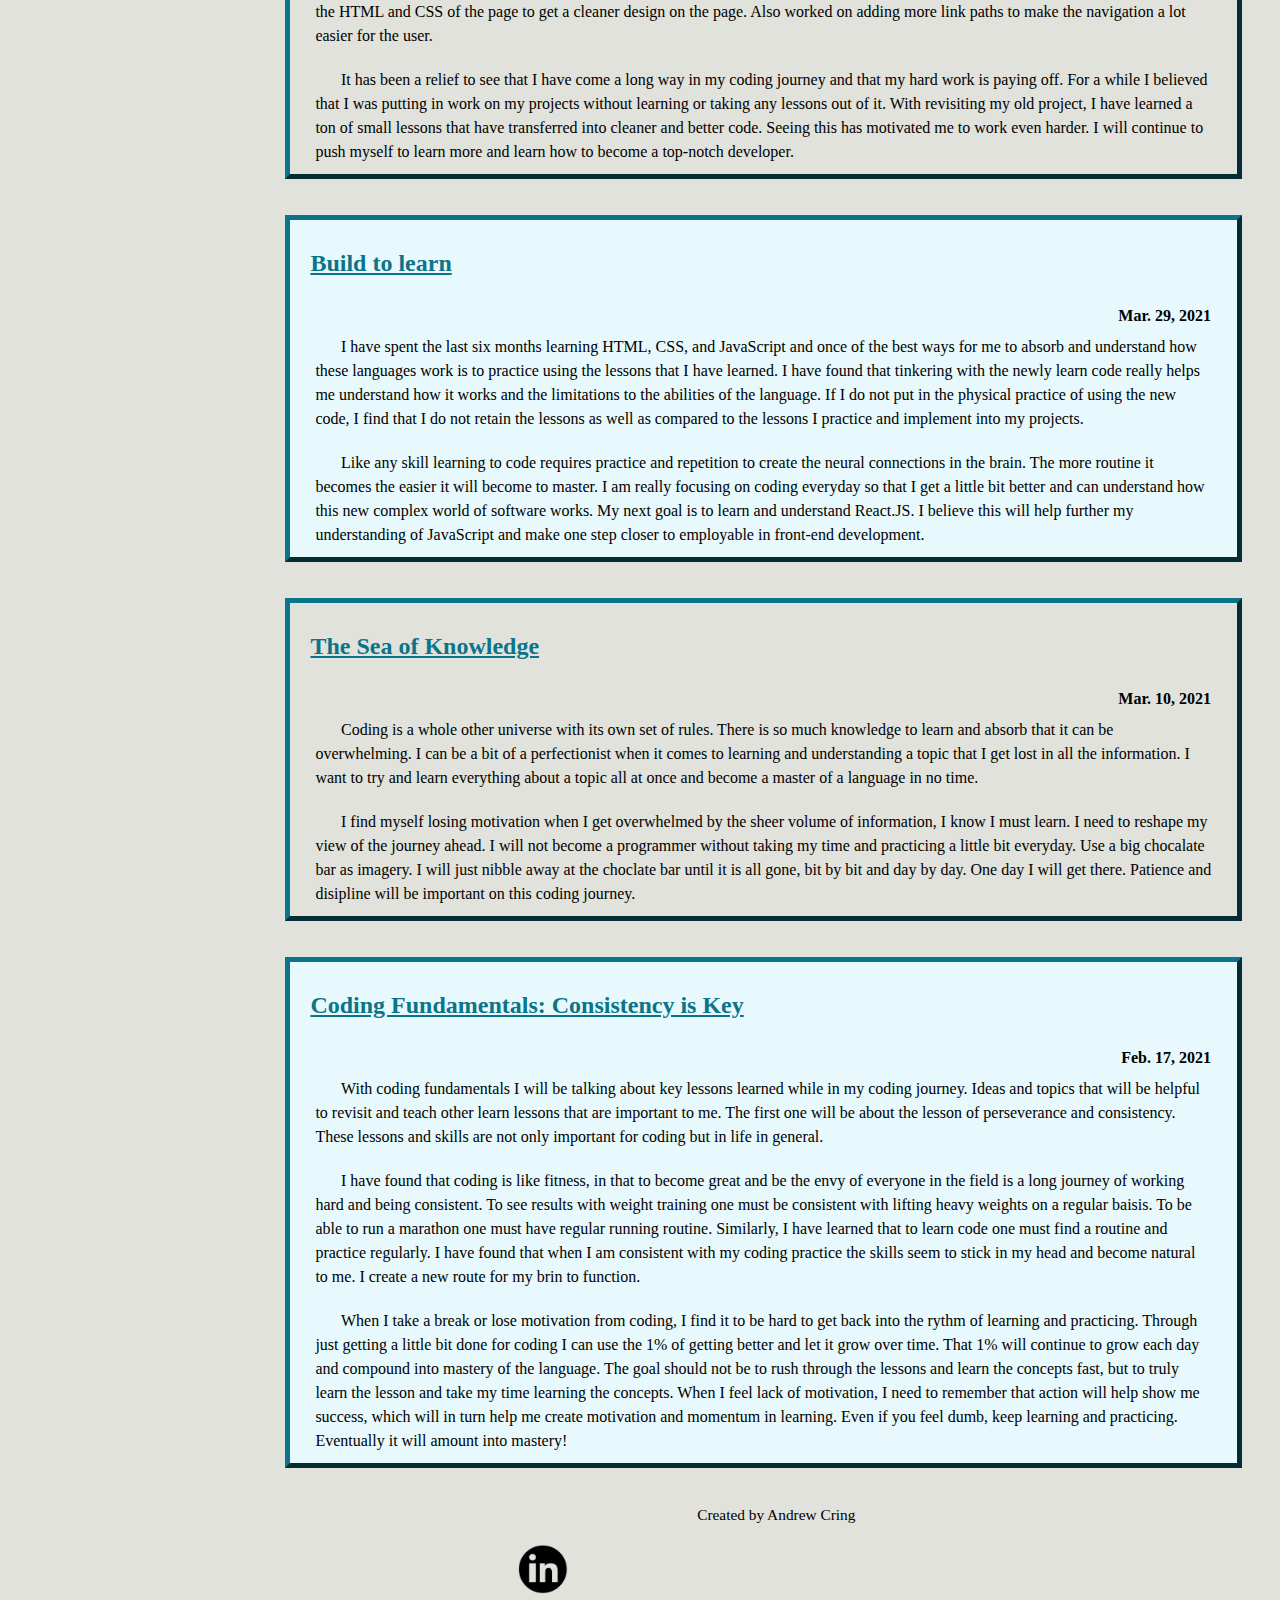
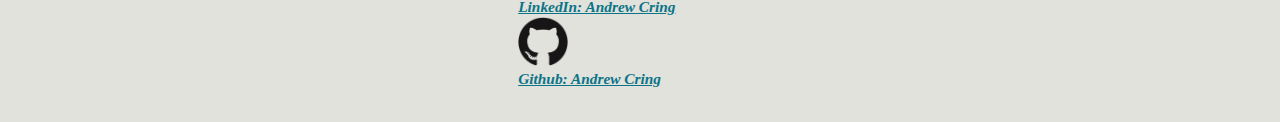
==== commit 0e850865: "Update code_fundamentals.html" ====
--- a/code_fundamentals.html
+++ b/code_fundamentals.html
@@ -52,9 +52,9 @@
 <article id="eighteenth-article">
 <h2><a href="index.html#eighteenth-article"> Revisiting Old Projects</a></h2>
 <time datetime="04-19-2021">Apr. 19, 2021</time>
-<p> As I continue learning and getting closer to being job ready for the coding industry, I am going back to old projects I have created and looking over the code to see if I can make any imporvements. I was shocked at how sloppy my first project was. The organization was terrible, half of the pages were half done, and it was not very impressive. It was a fun challenge to back and mess around with structure of the HTML and CSS of the page to get a cleaner design on the page. Also worked on adding more link paths to make the navigation a lot easier for the user. </p>
+<p> As I continue learning and getting closer to being job ready for the coding industry, I am going back to old projects I have created and looking over the code to see if I can make any improvements. I was shocked at how sloppy my first project was. The organization was terrible, half of the pages were half done, and it was not very impressive. It was a fun challenge to back and mess around with structure of the HTML and CSS of the page to get a cleaner design on the page. Also worked on adding more link paths to make the navigation a lot easier for the user. </p>
 
-<p> It has been a releif to see that I have come a long way in my coding journey and that my hard work is paying off. For a while I believed that I was putting in work on my projects without learning or taking any lessons out of it. With revisiting my old project I have learned a ton of small lessons that have transfered into cleaner and better code. Seeing this has motivated me to work even harder. I will continue to push myself to learn more and learn how to become a top notch developer.  </p>
+<p> It has been a relief to see that I have come a long way in my coding journey and that my hard work is paying off. For a while I believed that I was putting in work on my projects without learning or taking any lessons out of it. With revisiting my old project, I have learned a ton of small lessons that have transferred into cleaner and better code. Seeing this has motivated me to work even harder. I will continue to push myself to learn more and learn how to become a top-notch developer. </p>
 </article>
 </br>
 <article class= "odd-article" id="sixteenth-article">
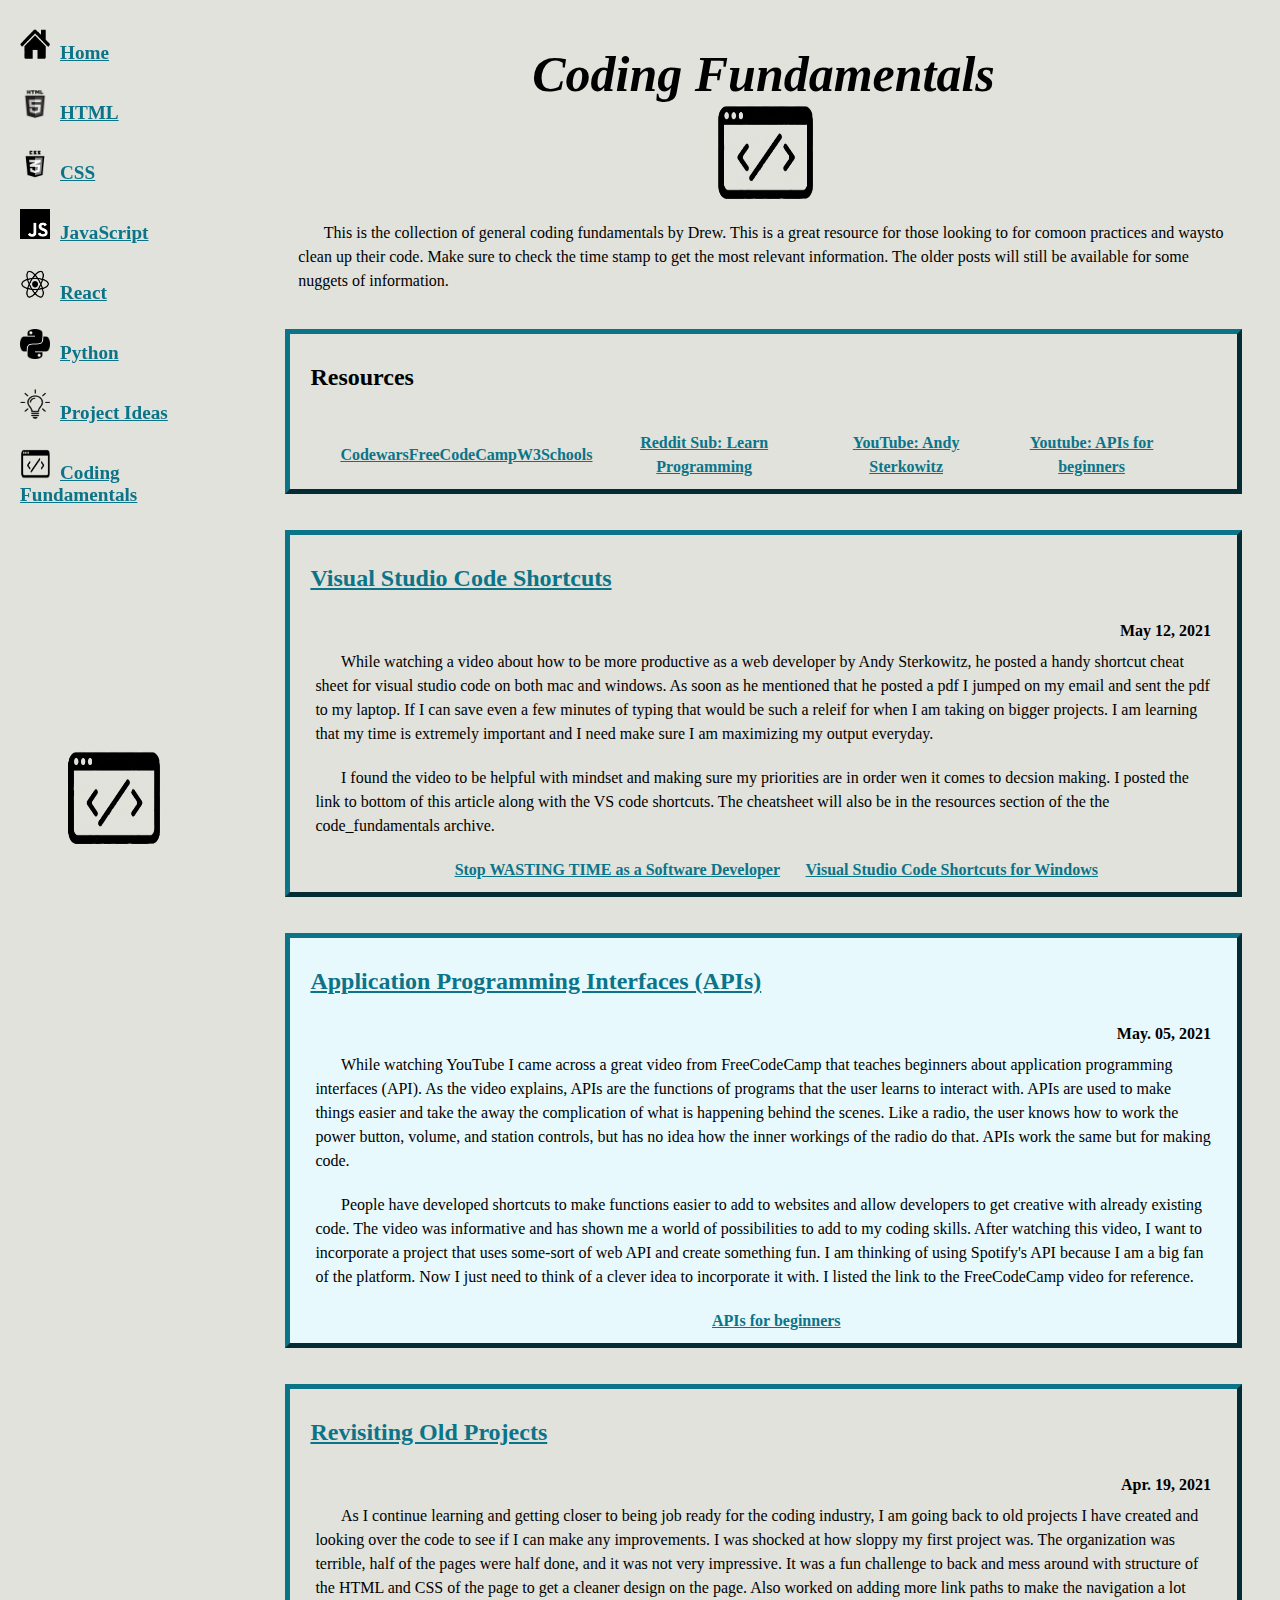
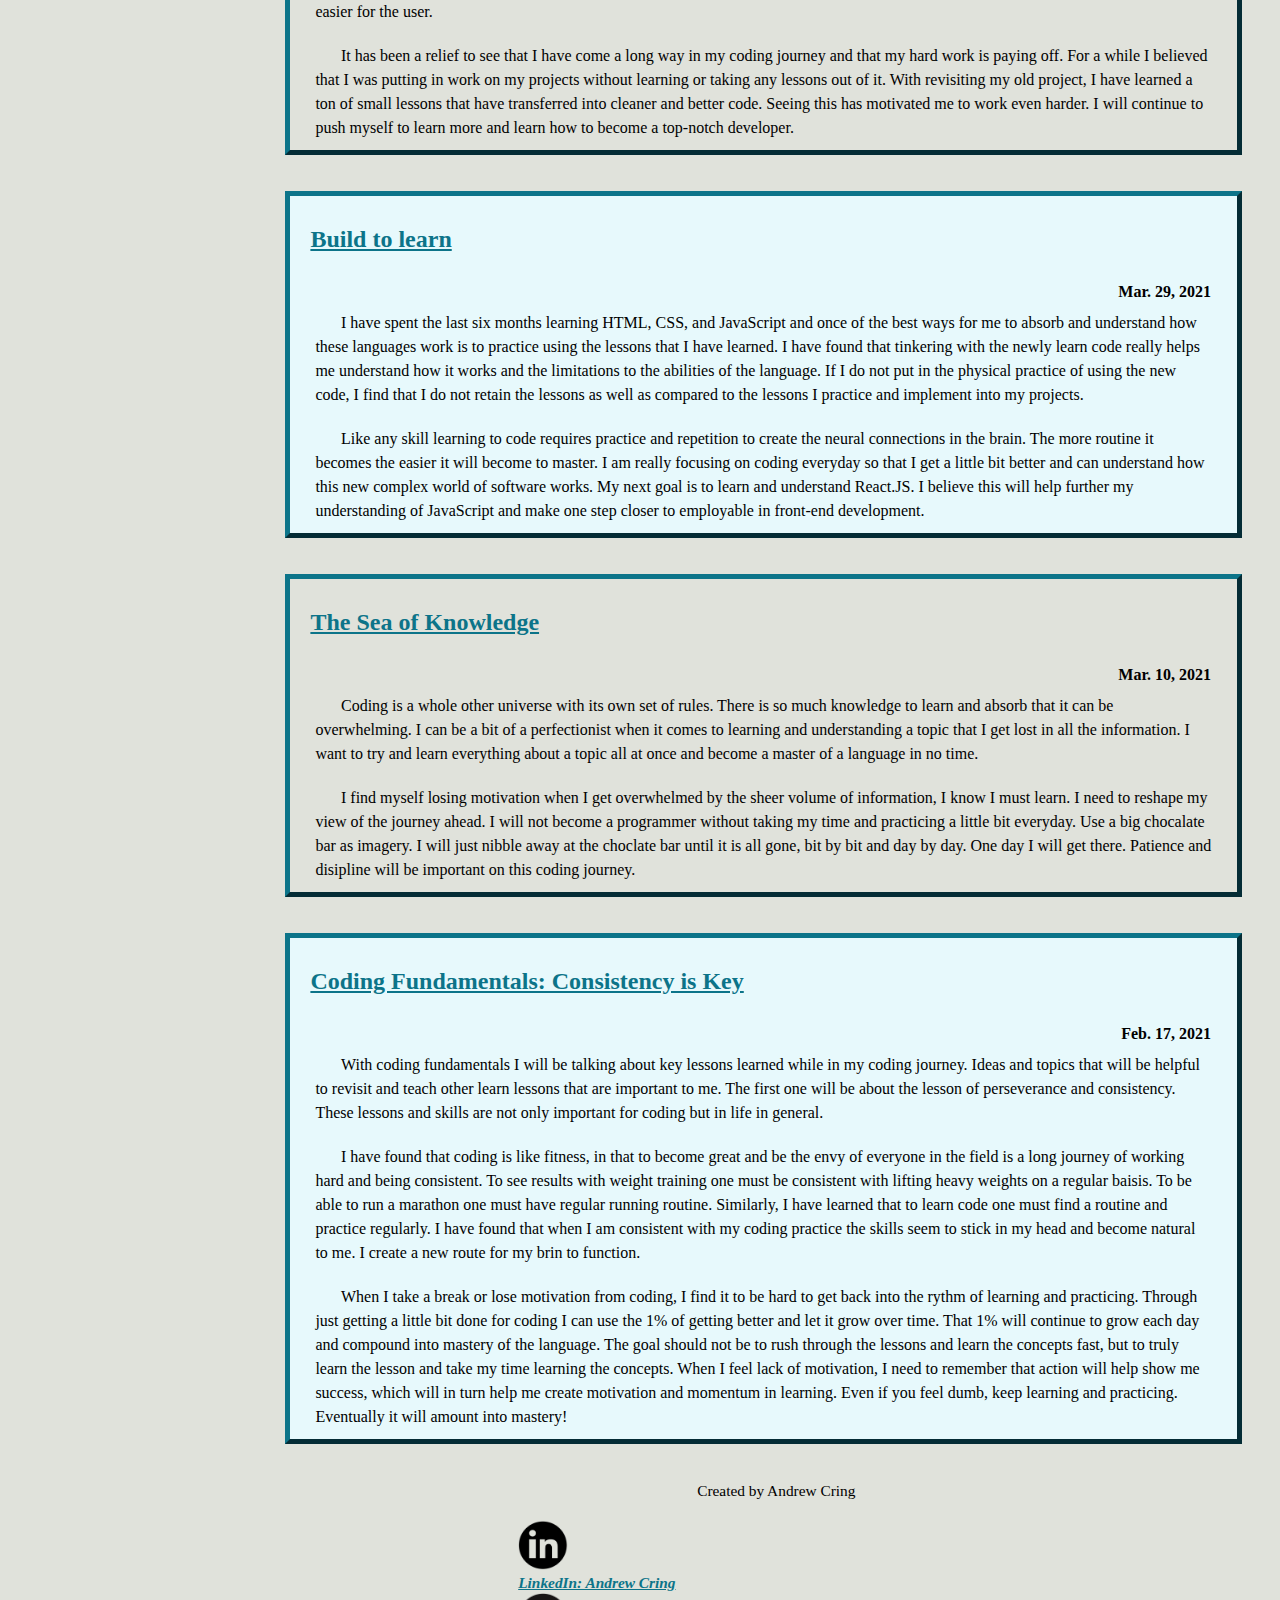
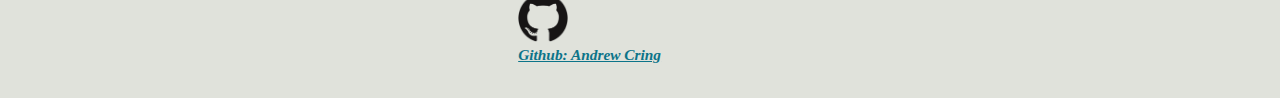
==== commit b571b52c: "Update code_fundamentals.html" ====
--- a/code_fundamentals.html
+++ b/code_fundamentals.html
@@ -43,9 +43,9 @@
 <article class= "odd-article" id="twentyfirst-article">
 <h2><a href="index.html#twentyfirst-article">Application Programming Interfaces (APIs)</a></h2>
 <time datetime="05-05-2021">May. 05, 2021</time>
-<p> While watching Youtbe I came across a great video from FreeCodeCamp that teaches beginners about application programming interfaces (API). As the video explains, APIs are the functions of programs that the user learns to interact with. APIs are used to make things easier and take the away the complication of what's happening behind the scenes. Like a radio, the user knows how to work the power button, volume and station controls, but has no idea how the inner workings of the radio does that. APIs work the same but for making code.</p>
+<p>While watching YouTube I came across a great video from FreeCodeCamp that teaches beginners about application programming interfaces (API). As the video explains, APIs are the functions of programs that the user learns to interact with. APIs are used to make things easier and take the away the complication of what is happening behind the scenes. Like a radio, the user knows how to work the power button, volume, and station controls, but has no idea how the inner workings of the radio do that. APIs work the same but for making code. </p>
 
-<p> People have developed shortcuts to make functioons easier to add to websites and allow developers to get creative with already existing code. The video was very informative and has shown me a world of possibilities to add to my coding skills. After watching this video I want to incorporate a project that uses some-sort of web API and create something fun. I am thinking of using Spotify's API because I am a big fan of the platform. Now I just need to think of a clever idea to incorporate it with. I listed the link to the freecodecamp video for reference. </p>
+<p> People have developed shortcuts to make functions easier to add to websites and allow developers to get creative with already existing code. The video was informative and has shown me a world of possibilities to add to my coding skills. After watching this video, I want to incorporate a project that uses some-sort of web API and create something fun. I am thinking of using Spotify's API because I am a big fan of the platform. Now I just need to think of a clever idea to incorporate it with. I listed the link to the FreeCodeCamp video for reference. </p>
 <p><a href="https://www.youtube.com/watch?v=GZvSYJDk-us&t=4497s" target="_blank">APIs for beginners</a></p>
 </article>
 <br/>
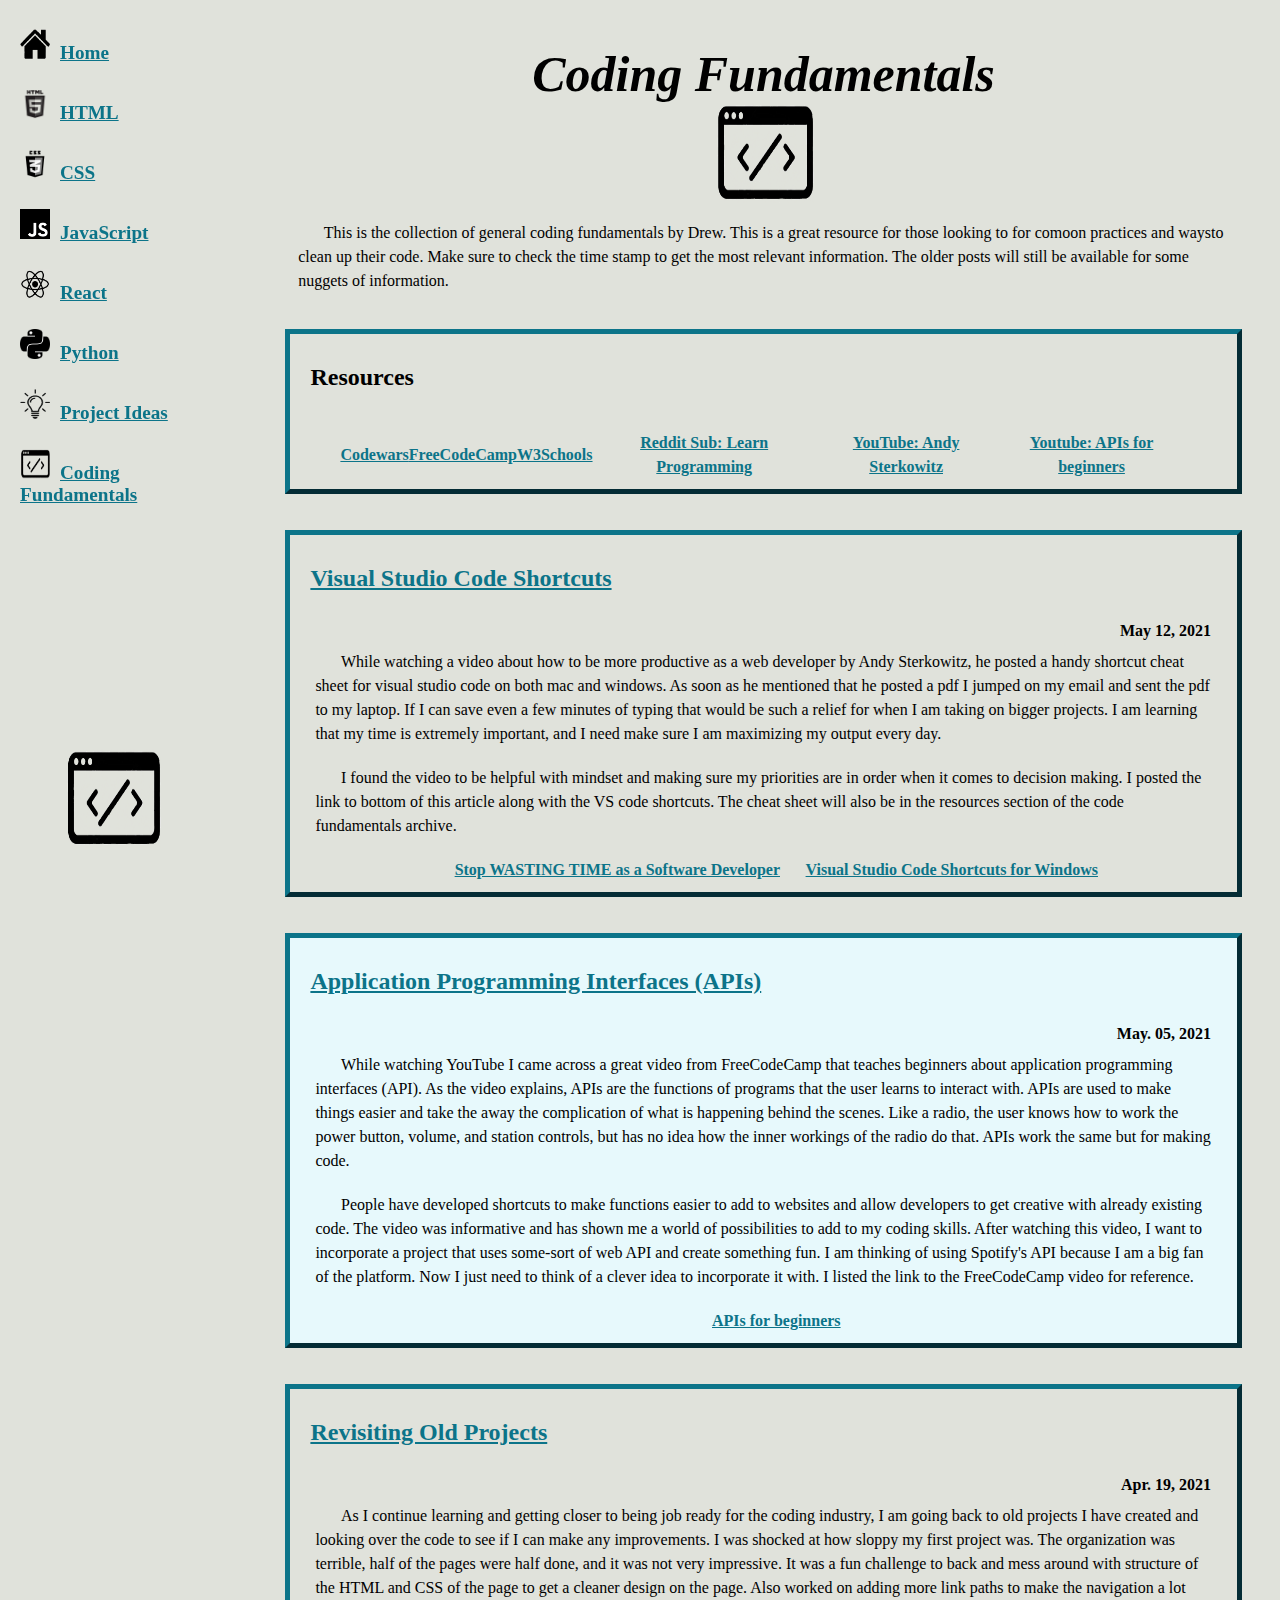
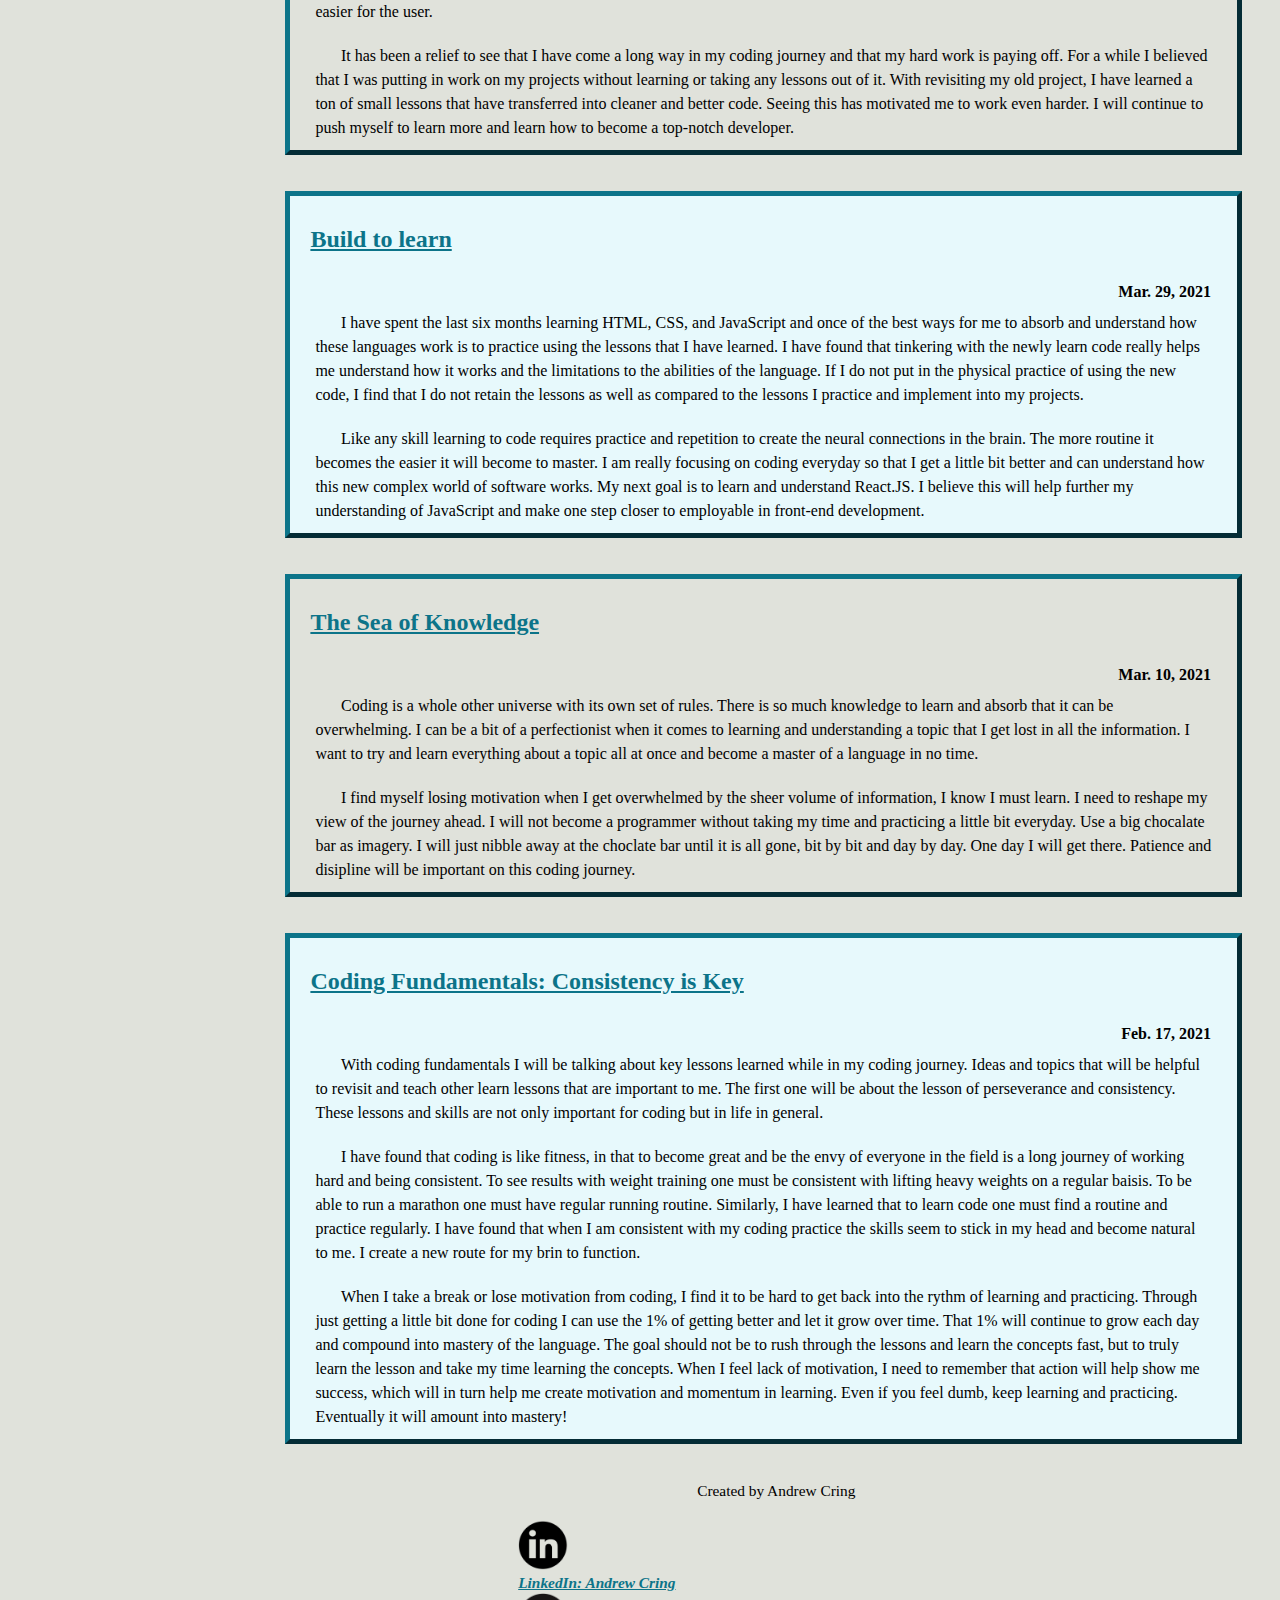
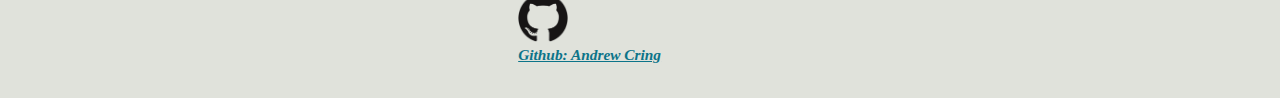
==== commit 4179b0de: "Update code_fundamentals.html" ====
--- a/code_fundamentals.html
+++ b/code_fundamentals.html
@@ -33,9 +33,9 @@
 <article id="twentythird-article">
 <h2><a href="index.html#twentythird-article"> Visual Studio Code Shortcuts</a></h2>
 <time datetime="05-12-2021">May 12, 2021</time>
-<p> While watching a video about how to be more productive as a web developer by Andy Sterkowitz, he posted a handy shortcut cheat sheet for visual studio code on both mac and windows. As soon as he mentioned that he posted a pdf I jumped on my email and sent the pdf to my laptop. If I can save even a few minutes of typing that would be such a releif for when I am taking on bigger projects. I am learning that my time is extremely important and I need make sure I am maximizing my output everyday.</p>
+<p> While watching a video about how to be more productive as a web developer by Andy Sterkowitz, he posted a handy shortcut cheat sheet for visual studio code on both mac and windows. As soon as he mentioned that he posted a pdf I jumped on my email and sent the pdf to my laptop. If I can save even a few minutes of typing that would be such a relief for when I am taking on bigger projects. I am learning that my time is extremely important, and I need make sure I am maximizing my output every day. </p>
 
-<p> I found the video to be helpful with mindset and making sure my priorities are in order wen it comes to decsion making. I posted the link to bottom of this article along with the VS code shortcuts. The cheatsheet will also be in the resources section of the the code_fundamentals archive.</p>
+<p> I found the video to be helpful with mindset and making sure my priorities are in order when it comes to decision making. I posted the link to bottom of this article along with the VS code shortcuts. The cheat sheet will also be in the resources section of the code fundamentals archive. </p>
 
 <p><a href="https://www.youtube.com/watch?v=SoqXyrTtang" target="_blank">Stop WASTING TIME as a Software Developer</a> <a href="images/keyboard-shortcuts-windows.pdf" target="_blank">Visual Studio Code Shortcuts for Windows</a></p>
 </article>
